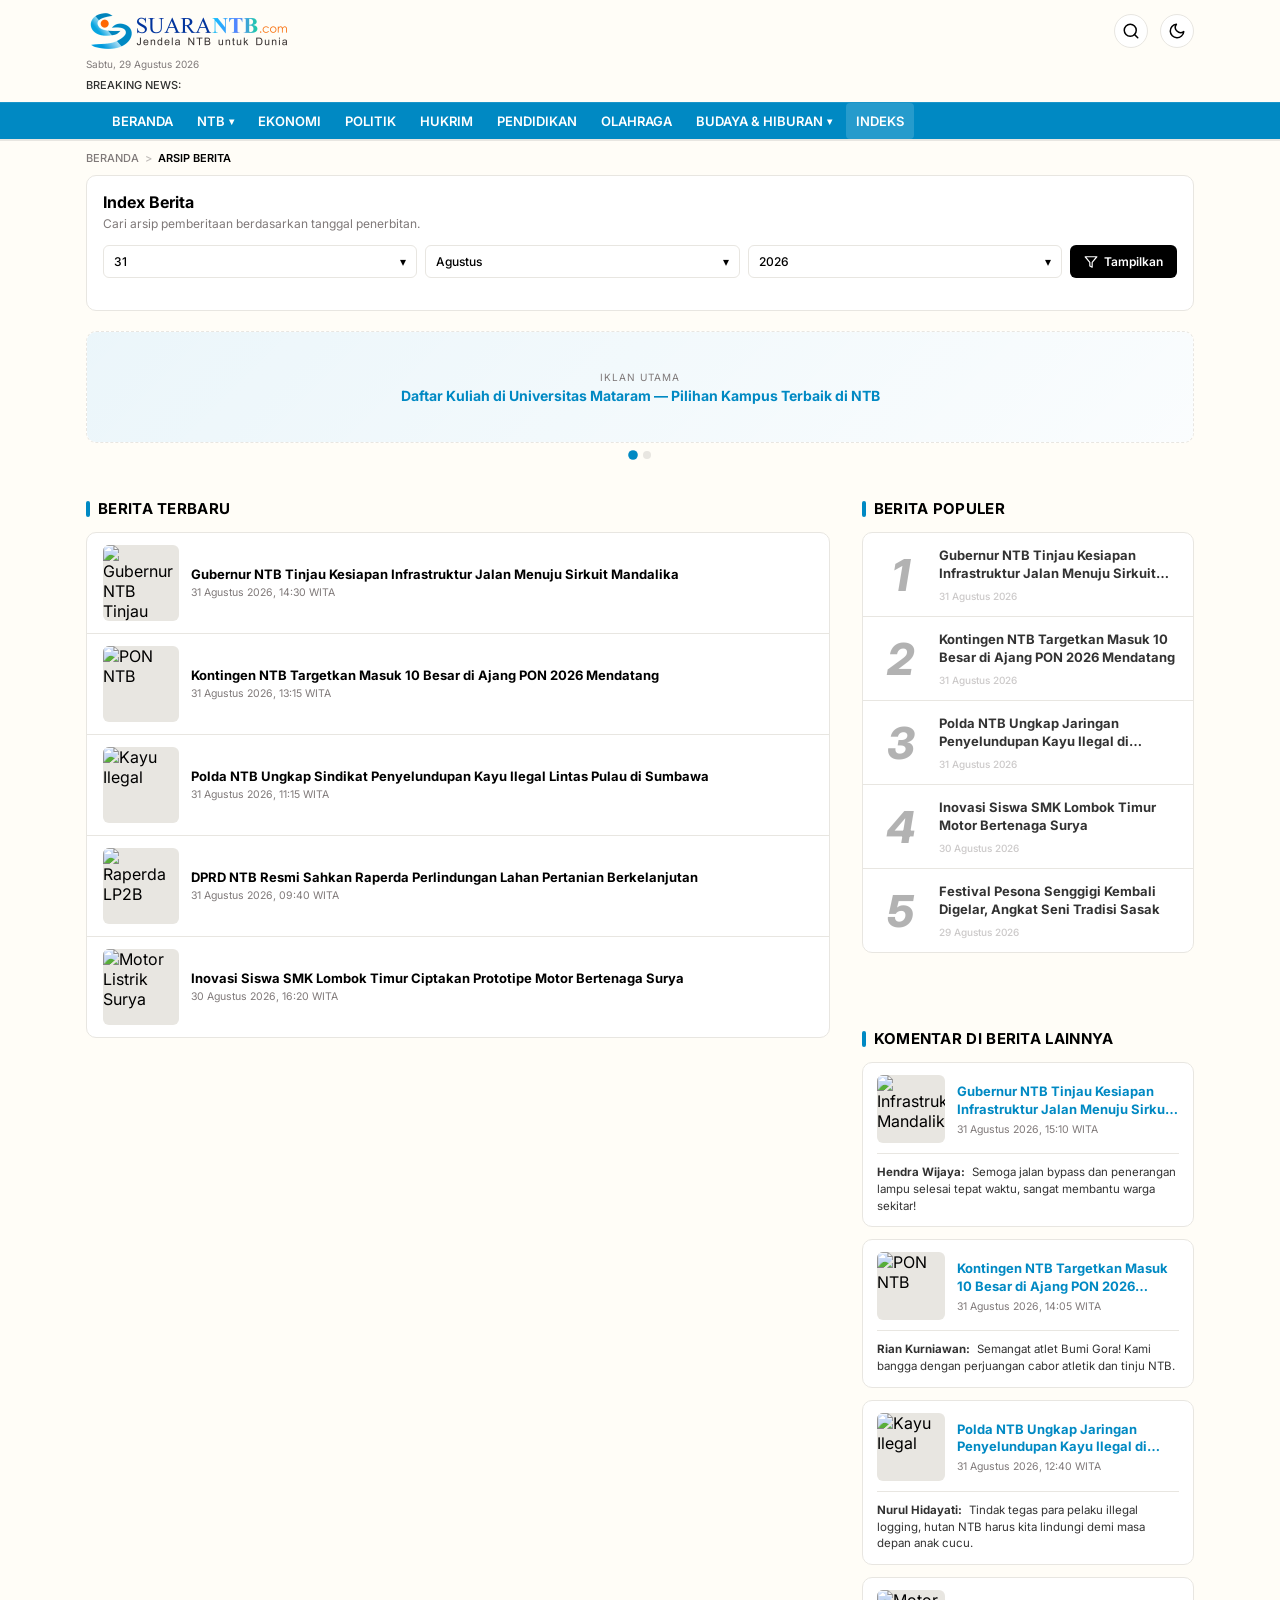
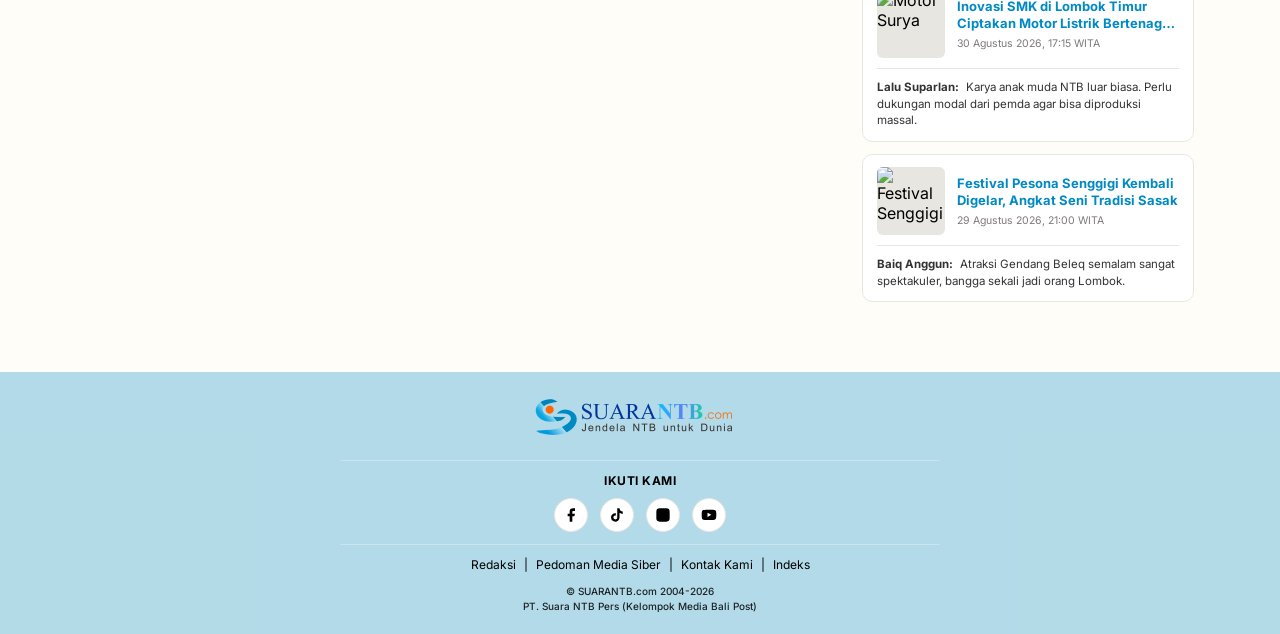
==== index-berita.html @ 82c81da6 "first commit" ====
<!DOCTYPE html>
<html lang="id">
<head>
  <meta charset="UTF-8">
  <meta name="viewport" content="width=device-width, initial-scale=1.0">
  <title>Index Berita — SuaraNTB</title>
  <link rel="stylesheet" href="css/styles.css">
</head>
<body>

  <!-- ==================== HEADER (STICKY) ==================== -->
  <header class="site-header">
    <div class="header-top">
      <div class="container">
        <div class="header-main-row">
          <a href="index.html" class="site-logo" aria-label="SuaraNTB Beranda">
            <img src="images/logo_suarantb.png" alt="SuaraNTB Logo" width="219" height="42">
          </a>
          <div class="header-actions">
            <button class="btn-icon js-open-search" aria-label="Buka Pencarian">
              <svg viewBox="0 0 24 24" fill="none" stroke="currentColor" stroke-width="2" stroke-linecap="round" stroke-linejoin="round">
                <circle cx="11" cy="11" r="8"></circle>
                <line x1="21" y1="21" x2="16.65" y2="16.65"></line>
              </svg>
            </button>
            <button class="btn-icon js-theme-toggle" aria-label="Ganti Tema">
              <svg viewBox="0 0 24 24" fill="none" stroke="currentColor" stroke-width="2" stroke-linecap="round" stroke-linejoin="round">
                <path d="M21 12.79A9 9 0 1 1 11.21 3 7 7 0 0 0 21 12.79z"></path>
              </svg>
            </button>
          </div>
        </div>

        <div class="header-date">Sabtu, 29 Agustus 2026</div>

        <div class="breaking-news-bar">
          <span class="breaking-label">BREAKING NEWS:</span>
          <div class="breaking-ticker-wrap">
            <div class="breaking-ticker-content">
              Gubernur NTB Tinjau Kesiapan Infrastruktur Sirkuit Mandalika • Polda NTB Bongkar Kasus Pembalakan Liar di Sumbawa • Harga Cabai Rawit di Mataram Berangsur Stabil Menjelang Panen Raya
            </div>
          </div>
        </div>
      </div>
    </div>

    <!-- Nav Bar -->
    <nav class="header-nav-bar" aria-label="Navigasi Utama">
      <div class="container">
        <ul class="nav-scroll-list">
          <li class="nav-item">
            <a href="index.html" class="nav-link">BERANDA</a>
          </li>
          <li class="nav-item has-dropdown">
            <a href="#" class="nav-link">
              NTB <span class="nav-caret">▾</span>
            </a>
            <div class="nav-dropdown-menu">
              <a href="kategori.html?region=mataram" class="dropdown-pill">Mataram</a>
              <a href="kategori.html?region=lombok-barat" class="dropdown-pill">Lombok Barat</a>
              <a href="kategori.html?region=lombok-tengah" class="dropdown-pill">Lombok Tengah</a>
              <a href="kategori.html?region=lombok-timur" class="dropdown-pill">Lombok Timur</a>
              <a href="kategori.html?region=lombok-utara" class="dropdown-pill">Lombok Utara</a>
              <a href="kategori.html?region=sumbawa-barat" class="dropdown-pill">Sumbawa Barat</a>
              <a href="kategori.html?region=sumbawa" class="dropdown-pill">Sumbawa</a>
              <a href="kategori.html?region=dompu" class="dropdown-pill">Dompu</a>
              <a href="kategori.html?region=bima" class="dropdown-pill">Bima</a>
            </div>
          </li>
          <li class="nav-item">
            <a href="kategori.html?slug=ekonomi" class="nav-link">EKONOMI</a>
          </li>
          <li class="nav-item">
            <a href="kategori.html?slug=politik" class="nav-link">POLITIK</a>
          </li>
          <li class="nav-item">
            <a href="kategori.html?slug=hukrim" class="nav-link">HUKRIM</a>
          </li>
          <li class="nav-item">
            <a href="kategori.html?slug=pendidikan" class="nav-link">PENDIDIKAN</a>
          </li>
          <li class="nav-item">
            <a href="kategori.html?slug=olahraga" class="nav-link">OLAHRAGA</a>
          </li>
          <li class="nav-item has-dropdown">
            <a href="#" class="nav-link">
              BUDAYA & HIBURAN <span class="nav-caret">▾</span>
            </a>
            <div class="nav-dropdown-menu">
              <a href="kategori.html?slug=film" class="dropdown-pill">Film</a>
              <a href="kategori.html?slug=buku" class="dropdown-pill">Buku</a>
            </div>
          </li>
          <li class="nav-item">
            <a href="index-berita.html" class="nav-link active">INDEKS</a>
          </li>
        </ul>
      </div>
    </nav>
  </header>

  <!-- ==================== MAIN CONTENT ==================== -->
  <main class="main-layout">
    <div class="container">
      
      <!-- Breadcrumb -->
      <nav class="breadcrumb-wrap" aria-label="Breadcrumb">
        <ol class="breadcrumb-list">
          <li><a href="index.html">BERANDA</a></li>
          <li class="breadcrumb-sep">&gt;</li>
          <li class="breadcrumb-current">ARSIP BERITA</li>
        </ol>
      </nav>

      <!-- 4.6 Filter Arsip Component -->
      <section class="archive-filter-section">
        <h1 class="archive-title">Index Berita</h1>
        <p class="archive-desc">Cari arsip pemberitaan berdasarkan tanggal penerbitan.</p>

        <form id="archiveFilterForm" class="filter-form-row">
          <!-- Custom Select: Tanggal -->
          <div class="custom-select-wrapper">
            <input type="hidden" id="filterTanggal" value="31">
            <div class="custom-select-trigger" tabindex="0">
              <span class="select-label">31</span>
              <span>▾</span>
            </div>
            <div class="custom-select-options">
              <div class="custom-select-option is-selected" data-value="31">31</div>
              <div class="custom-select-option" data-value="30">30</div>
              <div class="custom-select-option" data-value="29">29</div>
              <div class="custom-select-option" data-value="28">28</div>
              <div class="custom-select-option" data-value="27">27</div>
              <div class="custom-select-option" data-value="26">26</div>
              <div class="custom-select-option" data-value="25">25</div>
            </div>
          </div>

          <!-- Custom Select: Bulan -->
          <div class="custom-select-wrapper">
            <input type="hidden" id="filterBulan" value="Agustus">
            <div class="custom-select-trigger" tabindex="0">
              <span class="select-label">Agustus</span>
              <span>▾</span>
            </div>
            <div class="custom-select-options">
              <div class="custom-select-option" data-value="Januari">Januari</div>
              <div class="custom-select-option" data-value="Februari">Februari</div>
              <div class="custom-select-option" data-value="Maret">Maret</div>
              <div class="custom-select-option" data-value="April">April</div>
              <div class="custom-select-option" data-value="Mei">Mei</div>
              <div class="custom-select-option" data-value="Juni">Juni</div>
              <div class="custom-select-option" data-value="Juli">Juli</div>
              <div class="custom-select-option is-selected" data-value="Agustus">Agustus</div>
              <div class="custom-select-option" data-value="September">September</div>
              <div class="custom-select-option" data-value="Oktober">Oktober</div>
              <div class="custom-select-option" data-value="November">November</div>
              <div class="custom-select-option" data-value="Desember">Desember</div>
            </div>
          </div>

          <!-- Custom Select: Tahun -->
          <div class="custom-select-wrapper">
            <input type="hidden" id="filterTahun" value="2026">
            <div class="custom-select-trigger" tabindex="0">
              <span class="select-label">2026</span>
              <span>▾</span>
            </div>
            <div class="custom-select-options">
              <div class="custom-select-option is-selected" data-value="2026">2026</div>
              <div class="custom-select-option" data-value="2025">2025</div>
              <div class="custom-select-option" data-value="2024">2024</div>
            </div>
          </div>

          <!-- Filter Submit Button -->
          <button type="submit" class="btn-filter-submit">
            <svg viewBox="0 0 24 24" fill="none" stroke="currentColor" stroke-width="2" stroke-linecap="round" stroke-linejoin="round">
              <polygon points="22 3 2 3 10 12.46 10 19 14 21 14 12.46 22 3"></polygon>
            </svg>
            Tampilkan
          </button>
        </form>

        <!-- Area Hasil Filter (bergeser dinamis) -->
        <div id="archiveResultArea" class="filter-result-area"></div>
      </section>

      <!-- Ad Banner Carousel -->
      <section class="ad-carousel-section js-ad-carousel" aria-label="Iklan Banner">
        <div class="ad-banner-frame">
          <div class="ad-banner-slides">
            <div class="ad-banner-slide">
              <div class="ad-placeholder">
                <span>IKLAN UTAMA</span>
                <strong>Daftar Kuliah di Universitas Mataram — Pilihan Kampus Terbaik di NTB</strong>
              </div>
            </div>
            <div class="ad-banner-slide">
              <div class="ad-placeholder">
                <span>IKLAN UTAMA</span>
                <strong>Paket Wisata Gili Trawangan & Senggigi Bersama Lombok Travel</strong>
              </div>
            </div>
          </div>
        </div>
        <div class="ad-carousel-dots">
          <button class="ad-dot active" aria-label="Slide 1"></button>
          <button class="ad-dot" aria-label="Slide 2"></button>
        </div>
      </section>

      <!-- 2-Column Responsive Layout -->
      <div class="layout-grid">
        
        <!-- Main Column (Left) -->
        <div class="main-column">
          <!-- Seksi Berita Terbaru (5 Berita Headline, Thumbnail Tanpa Featured & Tanpa Label Kategori) -->
          <section class="home-section">
            <div class="section-header">
              <h2 class="section-title">Berita Terbaru</h2>
            </div>
            <div class="section-frame">
              <div class="category-unified-list">
                <!-- 1 -->
                <article class="category-sub-item">
                  <div class="category-sub-thumb">
                    <img src="https://images.unsplash.com/photo-1578874691223-a49262e0c94f?w=400&auto=format&fit=crop&q=80" alt="Gubernur NTB Tinjau Mandalika" loading="lazy">
                  </div>
                  <div class="category-sub-body">
                    <h4 class="category-sub-title"><a href="isi-berita.html?id=101">Gubernur NTB Tinjau Kesiapan Infrastruktur Jalan Menuju Sirkuit Mandalika</a></h4>
                    <div class="category-sub-meta">31 Agustus 2026, 14:30 WITA</div>
                  </div>
                </article>
                <div class="section-item-divider"></div>

                <!-- 2 -->
                <article class="category-sub-item">
                  <div class="category-sub-thumb">
                    <img src="https://images.unsplash.com/photo-1461896836934-ffe607ba8211?w=400&auto=format&fit=crop&q=80" alt="PON NTB" loading="lazy">
                  </div>
                  <div class="category-sub-body">
                    <h4 class="category-sub-title"><a href="isi-berita.html?id=102">Kontingen NTB Targetkan Masuk 10 Besar di Ajang PON 2026 Mendatang</a></h4>
                    <div class="category-sub-meta">31 Agustus 2026, 13:15 WITA</div>
                  </div>
                </article>
                <div class="section-item-divider"></div>

                <!-- 3 -->
                <article class="category-sub-item">
                  <div class="category-sub-thumb">
                    <img src="https://images.unsplash.com/photo-1544620347-c4fd4a3d5957?w=400&auto=format&fit=crop&q=80" alt="Kayu Ilegal" loading="lazy">
                  </div>
                  <div class="category-sub-body">
                    <h4 class="category-sub-title"><a href="isi-berita.html?id=103">Polda NTB Ungkap Sindikat Penyelundupan Kayu Ilegal Lintas Pulau di Sumbawa</a></h4>
                    <div class="category-sub-meta">31 Agustus 2026, 11:15 WITA</div>
                  </div>
                </article>
                <div class="section-item-divider"></div>

                <!-- 4 -->
                <article class="category-sub-item">
                  <div class="category-sub-thumb">
                    <img src="https://images.unsplash.com/photo-1541872703-74c5e44368f9?w=400&auto=format&fit=crop&q=80" alt="Raperda LP2B" loading="lazy">
                  </div>
                  <div class="category-sub-body">
                    <h4 class="category-sub-title"><a href="isi-berita.html?id=104">DPRD NTB Resmi Sahkan Raperda Perlindungan Lahan Pertanian Berkelanjutan</a></h4>
                    <div class="category-sub-meta">31 Agustus 2026, 09:40 WITA</div>
                  </div>
                </article>
                <div class="section-item-divider"></div>

                <!-- 5 -->
                <article class="category-sub-item">
                  <div class="category-sub-thumb">
                    <img src="https://images.unsplash.com/photo-1558981806-ec527fa84c39?w=400&auto=format&fit=crop&q=80" alt="Motor Listrik Surya" loading="lazy">
                  </div>
                  <div class="category-sub-body">
                    <h4 class="category-sub-title"><a href="isi-berita.html?id=105">Inovasi Siswa SMK Lombok Timur Ciptakan Prototipe Motor Bertenaga Surya</a></h4>
                    <div class="category-sub-meta">30 Agustus 2026, 16:20 WITA</div>
                  </div>
                </article>
              </div>
            </div>
          </section>
        </div>

        <!-- Sidebar Column (Right) -->
        <div class="sidebar-column">
          
          <!-- Berita Populer (Sama Persis Seperti di Beranda) -->
          <section class="home-section">
            <div class="section-header">
              <h2 class="section-title">Berita Populer</h2>
            </div>
            <div class="section-frame">
              <div class="popular-list-unified">
                
                <div class="popular-item-unified">
                  <div class="popular-number-large">1</div>
                  <div class="popular-content-unified">
                    <h3 class="popular-title">
                      <a href="isi-berita.html?id=101">Gubernur NTB Tinjau Kesiapan Infrastruktur Jalan Menuju Sirkuit Mandalika</a>
                    </h3>
                    <div class="card-meta"><span>31 Agustus 2026</span></div>
                  </div>
                </div>
                <div class="section-item-divider"></div>

                <div class="popular-item-unified">
                  <div class="popular-number-large">2</div>
                  <div class="popular-content-unified">
                    <h3 class="popular-title">
                      <a href="isi-berita.html?id=102">Kontingen NTB Targetkan Masuk 10 Besar di Ajang PON 2026 Mendatang</a>
                    </h3>
                    <div class="card-meta"><span>31 Agustus 2026</span></div>
                  </div>
                </div>
                <div class="section-item-divider"></div>

                <div class="popular-item-unified">
                  <div class="popular-number-large">3</div>
                  <div class="popular-content-unified">
                    <h3 class="popular-title">
                      <a href="isi-berita.html?id=103">Polda NTB Ungkap Jaringan Penyelundupan Kayu Ilegal di Sumbawa</a>
                    </h3>
                    <div class="card-meta"><span>31 Agustus 2026</span></div>
                  </div>
                </div>
                <div class="section-item-divider"></div>

                <div class="popular-item-unified">
                  <div class="popular-number-large">4</div>
                  <div class="popular-content-unified">
                    <h3 class="popular-title">
                      <a href="isi-berita.html?id=105">Inovasi Siswa SMK Lombok Timur Motor Bertenaga Surya</a>
                    </h3>
                    <div class="card-meta"><span>30 Agustus 2026</span></div>
                  </div>
                </div>
                <div class="section-item-divider"></div>

                <div class="popular-item-unified">
                  <div class="popular-number-large">5</div>
                  <div class="popular-content-unified">
                    <h3 class="popular-title">
                      <a href="isi-berita.html?id=5">Festival Pesona Senggigi Kembali Digelar, Angkat Seni Tradisi Sasak</a>
                    </h3>
                    <div class="card-meta"><span>29 Agustus 2026</span></div>
                  </div>
                </div>

              </div>
            </div>
          </section>

          <!-- Komentar di Berita Lainnya -->
          <section class="home-section">
            <div class="section-header">
              <h2 class="section-title">Komentar di Berita Lainnya</h2>
            </div>
            <div class="comment-thumb-list">
              <article class="comment-thumb-card">
                <div class="comment-thumb-top">
                  <div class="comment-news-thumb">
                    <img src="https://images.unsplash.com/photo-1578874691223-a49262e0c94f?w=300&auto=format&fit=crop&q=80" alt="Infrastruktur Mandalika" loading="lazy">
                  </div>
                  <div class="comment-thumb-header">
                    <a href="isi-berita.html?id=1" class="comment-thumb-title">Gubernur NTB Tinjau Kesiapan Infrastruktur Jalan Menuju Sirkuit Mandalika</a>
                    <div class="comment-thumb-time">31 Agustus 2026, 15:10 WITA</div>
                  </div>
                </div>
                <div class="comment-thumb-divider"></div>
                <div class="comment-thumb-bottom">
                  <span class="comment-thumb-author">Hendra Wijaya:</span> Semoga jalan bypass dan penerangan lampu selesai tepat waktu, sangat membantu warga sekitar!
                </div>
              </article>

              <article class="comment-thumb-card">
                <div class="comment-thumb-top">
                  <div class="comment-news-thumb">
                    <img src="https://images.unsplash.com/photo-1461896836934-ffe607ba8211?w=300&auto=format&fit=crop&q=80" alt="PON NTB" loading="lazy">
                  </div>
                  <div class="comment-thumb-header">
                    <a href="isi-berita.html?id=102" class="comment-thumb-title">Kontingen NTB Targetkan Masuk 10 Besar di Ajang PON 2026 Mendatang</a>
                    <div class="comment-thumb-time">31 Agustus 2026, 14:05 WITA</div>
                  </div>
                </div>
                <div class="comment-thumb-divider"></div>
                <div class="comment-thumb-bottom">
                  <span class="comment-thumb-author">Rian Kurniawan:</span> Semangat atlet Bumi Gora! Kami bangga dengan perjuangan cabor atletik dan tinju NTB.
                </div>
              </article>

              <article class="comment-thumb-card">
                <div class="comment-thumb-top">
                  <div class="comment-news-thumb">
                    <img src="https://images.unsplash.com/photo-1544620347-c4fd4a3d5957?w=300&auto=format&fit=crop&q=80" alt="Kayu Ilegal" loading="lazy">
                  </div>
                  <div class="comment-thumb-header">
                    <a href="isi-berita.html?id=2" class="comment-thumb-title">Polda NTB Ungkap Jaringan Penyelundupan Kayu Ilegal di Sumbawa</a>
                    <div class="comment-thumb-time">31 Agustus 2026, 12:40 WITA</div>
                  </div>
                </div>
                <div class="comment-thumb-divider"></div>
                <div class="comment-thumb-bottom">
                  <span class="comment-thumb-author">Nurul Hidayati:</span> Tindak tegas para pelaku illegal logging, hutan NTB harus kita lindungi demi masa depan anak cucu.
                </div>
              </article>

              <article class="comment-thumb-card">
                <div class="comment-thumb-top">
                  <div class="comment-news-thumb">
                    <img src="https://images.unsplash.com/photo-1558981806-ec527fa84c39?w=300&auto=format&fit=crop&q=80" alt="Motor Surya" loading="lazy">
                  </div>
                  <div class="comment-thumb-header">
                    <a href="isi-berita.html?id=4" class="comment-thumb-title">Inovasi SMK di Lombok Timur Ciptakan Motor Listrik Bertenaga Surya</a>
                    <div class="comment-thumb-time">30 Agustus 2026, 17:15 WITA</div>
                  </div>
                </div>
                <div class="comment-thumb-divider"></div>
                <div class="comment-thumb-bottom">
                  <span class="comment-thumb-author">Lalu Suparlan:</span> Karya anak muda NTB luar biasa. Perlu dukungan modal dari pemda agar bisa diproduksi massal.
                </div>
              </article>

              <article class="comment-thumb-card">
                <div class="comment-thumb-top">
                  <div class="comment-news-thumb">
                    <img src="https://images.unsplash.com/photo-1533105079780-92b9be482077?w=300&auto=format&fit=crop&q=80" alt="Festival Senggigi" loading="lazy">
                  </div>
                  <div class="comment-thumb-header">
                    <a href="isi-berita.html?id=5" class="comment-thumb-title">Festival Pesona Senggigi Kembali Digelar, Angkat Seni Tradisi Sasak</a>
                    <div class="comment-thumb-time">29 Agustus 2026, 21:00 WITA</div>
                  </div>
                </div>
                <div class="comment-thumb-divider"></div>
                <div class="comment-thumb-bottom">
                  <span class="comment-thumb-author">Baiq Anggun:</span> Atraksi Gendang Beleq semalam sangat spektakuler, bangga sekali jadi orang Lombok.
                </div>
              </article>
            </div>
          </section>

        </div>

      </div>
    </div>
  </main>

  <!-- ==================== SEARCH OVERLAY ==================== -->
  <div id="searchOverlay" class="search-overlay" role="dialog" aria-modal="true" aria-label="Pop-up Pencarian">
    <div class="search-modal-card">
      <div class="search-overlay-header">
        <div class="search-input-box">
          <svg class="search-icon" viewBox="0 0 24 24" fill="none" stroke-width="2" stroke-linecap="round" stroke-linejoin="round">
            <circle cx="11" cy="11" r="8"></circle>
            <line x1="21" y1="21" x2="16.65" y2="16.65"></line>
          </svg>
          <input type="text" id="searchInput" class="search-input-field" placeholder="Cari postingan, tag" autocomplete="off">
          <button type="button" id="btnSearchClear" class="btn-search-clear" aria-label="Hapus teks">✕</button>
        </div>
        <button type="button" id="btnSearchCancel" class="btn-search-cancel">Batalkan</button>
      </div>

      <div class="search-overlay-body">
        <div id="searchPreview" style="display: none;">
          <div class="search-preview-section">
            <div class="search-preview-label">TAG</div>
            <div id="searchTagsContainer" class="search-tags-list"></div>
          </div>
          <div class="search-preview-section">
            <div class="search-preview-label">POSTINGAN</div>
            <div id="searchPostsContainer" class="search-post-results"></div>
          </div>
          <button type="button" id="btnMoreResults" class="btn-load-more">
            Tampilkan lebih banyak hasil
            <svg viewBox="0 0 24 24" fill="none" stroke="currentColor" stroke-width="2">
              <polyline points="6 9 12 15 18 9"></polyline>
            </svg>
          </button>
        </div>
      </div>
    </div>
  </div>

  <!-- ==================== FOOTER ==================== -->
  <footer class="site-footer">
    <div class="container">
      <a href="index.html" class="footer-logo">
        <img src="images/logo_suarantb.png" alt="SuaraNTB Logo" width="219" height="42">
      </a>
      <div class="footer-divider"></div>
      <div class="footer-follow-title">IKUTI KAMI</div>
      <div class="footer-socials">
        <a href="https://facebook.com" target="_blank" rel="noopener" class="social-circle" aria-label="Facebook">
          <svg viewBox="0 0 24 24"><path d="M18 2h-3a5 5 0 0 0-5 5v3H7v4h3v8h4v-8h3l1-4h-4V7a1 1 0 0 1 1-1h3z"/></svg>
        </a>
        <a href="https://tiktok.com" target="_blank" rel="noopener" class="social-circle" aria-label="TikTok">
          <svg viewBox="0 0 24 24"><path d="M19.59 6.69a4.83 4.83 0 0 1-3.77-4.25V2h-3.45v13.67a2.89 2.89 0 0 1-5.2 1.74 2.89 2.89 0 0 1 2.31-4.64c.29 0 .58.04.85.12V9.4a6.33 6.33 0 0 0-1-.08A6.34 6.34 0 0 0 3 15.66a6.34 6.34 0 0 0 10.82 4.49 6.3 6.3 0 0 0 1.94-4.48V8.78a8.16 8.16 0 0 0 4.83 1.57V6.9a4.85 4.85 0 0 1-1-.21z"/></svg>
        </a>
        <a href="https://instagram.com" target="_blank" rel="noopener" class="social-circle" aria-label="Instagram">
          <svg viewBox="0 0 24 24"><rect x="2" y="2" width="20" height="20" rx="5" ry="5"/><path d="M16 11.37A4 4 0 1 1 12.63 8 4 4 0 0 1 16 11.37z" fill="none" stroke="currentColor" stroke-width="2"/><line x1="17.5" y1="6.5" x2="17.51" y2="6.5" stroke="currentColor" stroke-width="2"/></svg>
        </a>
        <a href="https://youtube.com" target="_blank" rel="noopener" class="social-circle" aria-label="YouTube">
          <svg viewBox="0 0 24 24"><path d="M22.54 6.42a2.78 2.78 0 0 0-1.94-2C18.88 4 12 4 12 4s-6.88 0-8.6.46a2.78 2.78 0 0 0-1.94 2A29 29 0 0 0 1 11.75a29 29 0 0 0 .46 5.33A2.78 2.78 0 0 0 3.4 19c1.72.46 8.6.46 8.6.46s6.88 0 8.6-.46a2.78 2.78 0 0 0 1.94-2 29 29 0 0 0 .46-5.25 29 29 0 0 0-.46-5.33z"/><polygon points="9.75 15.02 15.5 11.75 9.75 8.48 9.75 15.02" fill="var(--color-surface)"/></svg>
        </a>
      </div>
      <div class="footer-divider"></div>
      <div class="footer-nav-links">
        <a href="#">Redaksi</a>
        <span>|</span>
        <a href="#">Pedoman Media Siber</a>
        <span>|</span>
        <a href="#">Kontak Kami</a>
        <span>|</span>
        <a href="index-berita.html">Indeks</a>
      </div>
      <div class="footer-copyright">
        © SUARANTB.com 2004-2026<br>
        PT. Suara NTB Pers (Kelompok Media Bali Post)
      </div>
    </div>
  </footer>

  <!-- Scripts -->
  <script src="js/data.js"></script>
  <script src="js/main.js"></script>
</body>
</html>
---- css/styles.css ----
/* Google Fonts - Inter */
@import url('https://fonts.googleapis.com/css2?family=Inter:wght@400;500;600;700;800&display=swap');

/* ==========================================================================
   2. Design Tokens
   ========================================================================== */
:root {
  /* Colors - Light Mode (Default) */
  --color-primary: #0089C3;
  --color-bg: #FFFDF7;
  --color-surface: #FFFFFF;
  --color-border: #E8E6E1;
  --color-text: #000000;
  --color-text-opacity-strong: 0.8;
  --color-text-opacity-medium: 0.7;
  --color-text-opacity-soft: 0.4;

  --color-header-meta: #7F7979;
  --color-header-label: #303030;
  --color-nav-text: #FFFFFF;

  --color-footer-bg: rgba(0, 137, 195, 0.3);
  --color-footer-divider: rgba(255, 255, 255, 0.3);
  --color-footer-text: #000000;

  --nav-bg: var(--color-primary);

  /* Spacing & Sizes */
  --space-page-x: 16px;
  --space-card-gap: 16px;
  --space-card-padding: 12px;
  --radius-card: 10px;
  --radius-badge: 4px;
  --radius-button: 6px;

  --thumb-size-list: 96px;
  --thumb-ratio-featured: 16 / 9;

  /* Badge Colors */
  --badge-ekonomi: #C97A3D;
  --badge-hukrim: #C0392B;
  --badge-politik: #8E44AD;
  --badge-pendidikan: #2E86AB;
  --badge-olahraga: #E67E22;
  --badge-umum: #5C6670;
}

/* Colors - Dark Mode */
[data-theme="dark"] {
  --color-primary: #29A9E0;
  --color-bg: #232429;
  --color-surface: #2C2E34;
  --color-border: #3A3C42;
  --color-text: #F2F1ED;
  --color-text-opacity-strong: 0.85;
  --color-text-opacity-medium: 0.7;
  --color-text-opacity-soft: 0.45;

  --color-header-meta: #A0A0A0;
  --color-header-label: #E8E6E1;
  --color-nav-text: #F2F1ED;

  --color-footer-bg: rgba(41, 169, 224, 0.15);
  --color-footer-divider: rgba(255, 255, 255, 0.15);
  --color-footer-text: #F2F1ED;

  --nav-bg: #232429;
}

/* ==========================================================================
   Base & Reset
   ========================================================================== */
*, *::before, *::after {
  box-sizing: border-box;
  margin: 0;
  padding: 0;
}

html {
  font-family: 'Inter', sans-serif;
  background-color: var(--color-bg);
  color: var(--color-text);
  scroll-behavior: smooth;
  -webkit-font-smoothing: antialiased;
}

body {
  min-height: 100vh;
  display: flex;
  flex-direction: column;
  background-color: var(--color-bg);
  color: var(--color-text);
  overflow-x: hidden;
}

a {
  color: inherit;
  text-decoration: none;
}

img {
  max-width: 100%;
  height: auto;
  display: block;
}

button, input, select, textarea {
  font-family: inherit;
}

button {
  cursor: pointer;
  border: none;
  background: none;
}

/* Text Opacity Utilities */
.text-strong {
  opacity: var(--color-text-opacity-strong);
}
.text-medium {
  opacity: var(--color-text-opacity-medium);
}
.text-soft {
  opacity: var(--color-text-opacity-soft);
}

/* Container */
.container {
  width: 100%;
  padding-left: var(--space-page-x);
  padding-right: var(--space-page-x);
  margin-left: auto;
  margin-right: auto;
}

/* ==========================================================================
   4.1 Header (Sticky)
   ========================================================================== */
.site-header {
  position: sticky;
  top: 0;
  z-index: 100;
  background-color: var(--color-bg);
  border-bottom: 1px solid var(--color-border);
}

/* Header Row 1 */
.header-top {
  padding: 10px var(--space-page-x) 6px;
  background-color: var(--color-bg);
}

.header-main-row {
  display: flex;
  justify-content: space-between;
  align-items: center;
  margin-bottom: 6px;
}

.site-logo {
  display: block;
  max-width: 219px;
  height: 42px;
  flex-shrink: 0;
}

.site-logo svg, .site-logo img {
  height: 42px;
  width: auto;
  max-width: 100%;
  object-fit: contain;
}

.header-actions {
  display: flex;
  align-items: center;
  gap: 12px;
}

.btn-icon {
  display: inline-flex;
  align-items: center;
  justify-content: center;
  width: 34px;
  height: 34px;
  border-radius: 50%;
  color: var(--color-text);
  background-color: var(--color-surface);
  border: 1px solid var(--color-border);
  transition: transform 0.15s ease, background-color 0.2s;
}

.btn-icon:hover {
  transform: scale(1.05);
}

.btn-icon svg {
  width: 18px;
  height: 18px;
  stroke: currentColor;
}

/* Date bar */
.header-date {
  font-size: 10px;
  font-weight: 400;
  color: var(--color-header-meta);
  margin-bottom: 4px;
}

/* Breaking News Ticker */
.breaking-news-bar {
  display: flex;
  align-items: center;
  gap: 6px;
  padding: 4px 0;
  overflow: hidden;
  font-size: 10px;
}

.breaking-label {
  font-weight: 500;
  font-size: 11px;
  color: var(--color-header-label);
  white-space: nowrap;
  flex-shrink: 0;
}

.breaking-ticker-wrap {
  overflow: hidden;
  white-space: nowrap;
  flex: 1;
}

.breaking-ticker-content {
  display: inline-block;
  white-space: nowrap;
  color: var(--color-header-meta);
  font-weight: 400;
  font-size: 10px;
  animation: tickerScroll 25s linear infinite;
  padding-left: 100%;
}

.breaking-ticker-content:hover {
  animation-play-state: paused;
}

@keyframes tickerScroll {
  0% {
    transform: translate3d(0, 0, 0);
  }
  100% {
    transform: translate3d(-100%, 0, 0);
  }
}

/* Header Row 2 - Nav Bar */
.header-nav-bar {
  background-color: var(--nav-bg);
  border-top: 1px solid rgba(255, 255, 255, 0.1);
  border-bottom: 1px solid var(--color-border);
  position: relative;
}

[data-theme="dark"] .header-nav-bar {
  border-bottom: 2px solid var(--color-primary);
}

.nav-scroll-list {
  display: flex;
  align-items: center;
  list-style: none;
  overflow-x: auto;
  scrollbar-width: none; /* Firefox */
  -ms-overflow-style: none; /* IE */
  padding: 0 var(--space-page-x);
  gap: 4px;
}

.nav-scroll-list::-webkit-scrollbar {
  display: none;
}

.nav-item {
  position: relative;
  flex-shrink: 0;
}

.nav-link {
  display: inline-flex;
  align-items: center;
  gap: 4px;
  color: var(--color-nav-text);
  font-size: 13px;
  font-weight: 600;
  white-space: nowrap;
  padding: 10px 10px;
  transition: opacity 0.2s, background-color 0.2s;
  border-radius: 4px;
}

.nav-link:hover, .nav-link.active {
  background-color: rgba(255, 255, 255, 0.15);
}

[data-theme="dark"] .nav-link:hover,
[data-theme="dark"] .nav-link.active {
  color: var(--color-primary);
  background-color: rgba(41, 169, 224, 0.15);
}

.nav-caret {
  font-size: 10px;
  transition: transform 0.2s ease;
}

.nav-item.dropdown-open .nav-caret {
  transform: rotate(180deg);
}

/* ==========================================================================
   4.5 Dropdown Menu Navigasi
   ========================================================================== */
.nav-dropdown-menu {
  display: none;
  position: absolute;
  top: 100%;
  left: 0;
  min-width: 175px;
  background-color: var(--color-surface);
  border: 1px solid var(--color-border);
  box-shadow: 0 10px 30px rgba(0, 0, 0, 0.2);
  border-radius: var(--radius-card);
  padding: 8px;
  z-index: 999;
  flex-direction: column;
  gap: 6px;
  animation: dropdownFade 0.15s ease;
}

@keyframes dropdownFade {
  from { opacity: 0; transform: translateY(-4px); }
  to { opacity: 1; transform: translateY(0); }
}

.nav-item.dropdown-open .nav-dropdown-menu {
  display: flex;
}

.dropdown-pill {
  display: block;
  background-color: var(--color-primary);
  color: #FFFFFF !important;
  font-size: 12px;
  font-weight: 600;
  padding: 8px 12px;
  border-radius: var(--radius-button);
  text-align: left;
  transition: opacity 0.15s, transform 0.1s;
}

.dropdown-pill:hover {
  opacity: 0.9;
  transform: translateX(2px);
}

/* ==========================================================================
   Breadcrumb
   ========================================================================== */
.breadcrumb-wrap {
  padding: 10px 0;
  font-size: 11px;
  font-weight: 500;
  color: var(--color-header-meta);
}

.breadcrumb-list {
  display: flex;
  align-items: center;
  gap: 6px;
  flex-wrap: wrap;
  list-style: none;
}

.breadcrumb-list a:hover {
  color: var(--color-primary);
  text-decoration: underline;
}

.breadcrumb-sep {
  opacity: 0.5;
}

.breadcrumb-current {
  color: var(--color-text);
  font-weight: 600;
}

/* ==========================================================================
   Badges
   ========================================================================== */
.badge {
  display: inline-block;
  font-size: 10px;
  font-weight: 700;
  text-transform: uppercase;
  color: #FFFFFF;
  padding: 3px 8px;
  border-radius: var(--radius-badge);
  letter-spacing: 0.5px;
  width: fit-content;
}

.badge-ekonomi { background-color: var(--badge-ekonomi); }
.badge-hukrim { background-color: var(--badge-hukrim); }
.badge-politik { background-color: var(--badge-politik); }
.badge-pendidikan { background-color: var(--badge-pendidikan); }
.badge-olahraga { background-color: var(--badge-olahraga); }
.badge-umum { background-color: var(--badge-umum); }

/* ==========================================================================
   4.9 Bar Judul Seksi
   ========================================================================== */
.section-header {
  display: flex;
  align-items: center;
  justify-content: space-between;
  margin-top: 24px;
  margin-bottom: 14px;
  position: relative;
}

.section-title {
  display: inline-flex;
  align-items: center;
  gap: 8px;
  font-size: 15px;
  font-weight: 700;
  text-transform: uppercase;
  color: var(--color-text);
  letter-spacing: 0.3px;
}

.section-title::before {
  content: '';
  display: inline-block;
  width: 4px;
  height: 16px;
  background-color: var(--color-primary);
  border-radius: 2px;
}

/* ==========================================================================
   4.3 Kartu Artikel (List & Featured)
   ========================================================================== */
.card-list-group {
  display: flex;
  flex-direction: column;
  gap: var(--space-card-gap);
}

.article-card {
  display: flex;
  gap: 12px;
  background-color: var(--color-surface);
  border: 1px solid var(--color-border);
  border-radius: var(--radius-card);
  padding: var(--space-card-padding);
  transition: transform 0.15s ease, box-shadow 0.15s ease;
}

.article-card:hover {
  transform: translateY(-2px);
  box-shadow: 0 4px 14px rgba(0, 0, 0, 0.05);
}

.card-thumb {
  width: var(--thumb-size-list);
  height: var(--thumb-size-list);
  flex-shrink: 0;
  border-radius: 6px;
  overflow: hidden;
  background-color: var(--color-border);
}

.card-thumb img {
  width: 100%;
  height: 100%;
  object-fit: cover;
  transition: transform 0.3s ease;
}

.article-card:hover .card-thumb img {
  transform: scale(1.05);
}

.card-body {
  display: flex;
  flex-direction: column;
  justify-content: space-between;
  flex: 1;
  min-width: 0;
}

.card-title {
  font-size: 14px;
  font-weight: 700;
  line-height: 1.35;
  color: var(--color-text);
  opacity: var(--color-text-opacity-strong);
  margin-top: 4px;
  margin-bottom: 6px;
  display: -webkit-box;
  -webkit-line-clamp: 2;
  -webkit-box-orient: vertical;
  overflow: hidden;
}

.card-meta {
  display: flex;
  align-items: center;
  gap: 4px;
  font-size: 10px;
  font-weight: 500;
  color: var(--color-header-meta);
  opacity: var(--color-text-opacity-soft);
}

.card-meta svg {
  width: 11px;
  height: 11px;
  stroke: currentColor;
}

/* Featured Card (Kategori) */
.featured-card {
  display: flex;
  flex-direction: column;
  background-color: var(--color-surface);
  border: 1px solid var(--color-border);
  border-radius: var(--radius-card);
  overflow: hidden;
  margin-bottom: var(--space-card-gap);
}

.featured-thumb {
  width: 100%;
  aspect-ratio: var(--thumb-ratio-featured);
  overflow: hidden;
  background-color: var(--color-border);
}

.featured-thumb img {
  width: 100%;
  height: 100%;
  object-fit: cover;
}

.featured-body {
  padding: 14px;
  display: flex;
  flex-direction: column;
  gap: 8px;
}

.featured-title {
  font-size: 16px;
  font-weight: 700;
  line-height: 1.35;
  color: var(--color-text);
}

.featured-excerpt {
  font-size: 12px;
  line-height: 1.5;
  color: var(--color-text);
  opacity: var(--color-text-opacity-medium);
}

.featured-link {
  display: inline-flex;
  align-items: center;
  gap: 4px;
  font-size: 12px;
  font-weight: 600;
  color: var(--color-primary);
  margin-top: 4px;
}

/* ==========================================================================
   Headline Slider (Beranda Kotak Utama Swipe Kiri-Kanan)
   ========================================================================== */
.headline-slider-container {
  position: relative;
  width: 100%;
  border-radius: var(--radius-card);
  overflow: hidden;
  background-color: var(--color-surface);
  border: 1px solid var(--color-border);
  margin-bottom: 16px;
}

.headline-track {
  display: flex;
  transition: transform 0.4s cubic-bezier(0.25, 1, 0.5, 1);
  user-select: none;
}

.headline-slide {
  min-width: 100%;
  box-sizing: border-box;
}

.headline-slide-inner {
  display: flex;
  flex-direction: column;
}

.headline-img-wrap {
  width: 100%;
  aspect-ratio: 16 / 9;
  position: relative;
  overflow: hidden;
  background-color: var(--color-border);
}

.headline-img-wrap img {
  width: 100%;
  height: 100%;
  object-fit: cover;
}

.headline-overlay-info {
  padding: 14px 16px;
  background-color: var(--color-surface);
  display: flex;
  flex-direction: column;
  gap: 6px;
}

.headline-slider-btn {
  position: absolute;
  top: 40%;
  transform: translateY(-50%);
  width: 38px;
  height: 38px;
  background-color: rgba(0, 0, 0, 0.65);
  color: #FFFFFF;
  border-radius: 50%;
  display: flex;
  align-items: center;
  justify-content: center;
  z-index: 20;
  transition: background-color 0.2s, transform 0.15s;
}

.headline-slider-btn:hover {
  background-color: var(--color-primary);
  transform: translateY(-50%) scale(1.08);
}

.headline-slider-btn.prev {
  left: 12px;
}

.headline-slider-btn.next {
  right: 12px;
}

.headline-slider-btn svg {
  width: 20px;
  height: 20px;
  stroke: currentColor;
}

/* 4 Grid Berita Headline di bawah Slider Utama (2 baris x 2 kolom) */
.headline-sub-grid {
  display: grid;
  grid-template-columns: repeat(2, 1fr);
  gap: 12px;
  margin-bottom: 24px;
}

.headline-sub-card {
  display: flex;
  flex-direction: column;
  background-color: var(--color-surface);
  border: 1px solid var(--color-border);
  border-radius: var(--radius-card);
  overflow: hidden;
  transition: transform 0.15s ease, box-shadow 0.15s ease;
}

.headline-sub-card:hover {
  transform: translateY(-2px);
  box-shadow: 0 4px 12px rgba(0, 0, 0, 0.06);
}

.headline-sub-thumb {
  width: 100%;
  aspect-ratio: 16 / 10;
  overflow: hidden;
  background-color: var(--color-border);
}

.headline-sub-thumb img {
  width: 100%;
  height: 100%;
  object-fit: cover;
}

.headline-sub-body {
  padding: 10px 12px;
  display: flex;
  flex-direction: column;
  justify-content: space-between;
  flex: 1;
}

.headline-sub-title {
  font-size: 12px;
  font-weight: 700;
  line-height: 1.35;
  color: var(--color-text);
  margin-top: 4px;
  margin-bottom: 6px;
  display: -webkit-box;
  -webkit-line-clamp: 2;
  -webkit-box-orient: vertical;
  overflow: hidden;
}

/* ==========================================================================
   Section Frame Bersatu (Background & Frame Putih Menyatu dengan Divider Tipis)
   ========================================================================== */
.section-frame {
  background-color: var(--color-surface);
  border: 1px solid var(--color-border);
  border-radius: var(--radius-card);
  overflow: hidden;
  margin-bottom: 28px;
}

.section-item-divider {
  height: 1px;
  background-color: var(--color-border);
  margin: 0;
  width: 100%;
}

/* Berita Populer Unified (Nomor besar, tengah kiri, hitam 30% transparan, italic) */
.popular-list-unified {
  display: flex;
  flex-direction: column;
}

.popular-item-unified {
  display: flex;
  gap: 16px;
  align-items: center;
  padding: 14px 16px;
  transition: background-color 0.15s;
}

.popular-item-unified:hover {
  background-color: rgba(0, 0, 0, 0.02);
}

[data-theme="dark"] .popular-item-unified:hover {
  background-color: rgba(255, 255, 255, 0.03);
}

.popular-number-large {
  font-size: 44px;
  font-weight: 800;
  font-style: italic;
  line-height: 1;
  color: rgba(0, 0, 0, 0.3);
  width: 44px;
  flex-shrink: 0;
  text-align: center;
  align-self: center; /* Ditengahkan secara vertikal */
}

[data-theme="dark"] .popular-number-large {
  color: rgba(242, 241, 237, 0.3);
}

.popular-content-unified {
  flex: 1;
  min-width: 0;
  display: flex;
  flex-direction: column;
  justify-content: center;
  gap: 4px;
}

/* Featured item di dalam section-frame (tanpa border luar mandiri) */
.category-featured-top {
  display: flex;
  flex-direction: column;
}

.category-featured-thumb {
  width: 100%;
  aspect-ratio: var(--thumb-ratio-featured);
  overflow: hidden;
  background-color: var(--color-border);
}

.category-featured-thumb img {
  width: 100%;
  height: 100%;
  object-fit: cover;
}

.category-featured-body {
  padding: 14px 16px;
  display: flex;
  flex-direction: column;
  gap: 8px;
}

/* 4 Thumbnail Berita Sisa di Tiap Kategori (Unified List di dalam Frame) */
.category-unified-list {
  display: flex;
  flex-direction: column;
}

.category-sub-item {
  display: flex;
  gap: 12px;
  padding: 12px 16px;
  align-items: center;
  transition: background-color 0.15s;
}

.category-sub-item:hover {
  background-color: rgba(0, 0, 0, 0.02);
}

[data-theme="dark"] .category-sub-item:hover {
  background-color: rgba(255, 255, 255, 0.03);
}

.category-sub-thumb {
  width: 76px;
  height: 76px;
  border-radius: 6px;
  overflow: hidden;
  flex-shrink: 0;
  background-color: var(--color-border);
}

.category-sub-thumb img {
  width: 100%;
  height: 100%;
  object-fit: cover;
}

.category-sub-body {
  flex: 1;
  min-width: 0;
  display: flex;
  flex-direction: column;
  justify-content: center;
  gap: 3px; /* Jarak judul dan waktu rapat, tidak berjeda */
}

.category-sub-title {
  font-size: 13px;
  font-weight: 700;
  line-height: 1.35;
  color: var(--color-text);
  margin: 0;
  display: -webkit-box;
  -webkit-line-clamp: 2;
  -webkit-box-orient: vertical;
  overflow: hidden;
}

.category-sub-meta {
  font-size: 10.5px;
  color: var(--color-header-meta);
  margin: 0;
  line-height: 1.2;
}

.category-sub-region {
  font-size: 10px;
  font-weight: 700;
  text-transform: uppercase;
  color: var(--color-primary);
  letter-spacing: 0.5px;
  line-height: 1.2;
}

.category-action-row {
  display: flex;
  justify-content: flex-end;
  margin-top: 8px;
  margin-bottom: 24px;
}

.category-action-row.inside-frame {
  padding: 12px 16px;
  margin: 0;
  border-top: 1px solid var(--color-border);
  background-color: var(--color-surface);
}

.btn-category-more {
  display: inline-flex;
  align-items: center;
  gap: 6px;
  background-color: #000000;
  color: #FFFFFF;
  font-size: 11.5px;
  font-weight: 700;
  padding: 8px 14px;
  border-radius: var(--radius-button);
  transition: background-color 0.15s, transform 0.1s;
}

[data-theme="dark"] .btn-category-more {
  background-color: var(--color-primary);
  color: #FFFFFF;
}

.btn-category-more:hover {
  opacity: 0.9;
  transform: translateX(2px);
}

.btn-category-more svg {
  width: 13px;
  height: 13px;
  stroke: currentColor;
}

/* ==========================================================================
   4.4 Kartu Artikel Terkait ("Baca Juga" / Berita Terkait / Text Only)
   ========================================================================== */
.related-list {
  background-color: var(--color-surface);
  border: 1px solid var(--color-border);
  border-radius: var(--radius-card);
  overflow: hidden;
}

.related-item {
  padding: 12px 14px;
  border-bottom: 1px solid var(--color-border);
}

.related-item:last-child {
  border-bottom: none;
}

.related-link {
  font-size: 13px;
  font-weight: 600;
  line-height: 1.4;
  color: var(--color-text);
  opacity: var(--color-text-opacity-strong);
  transition: color 0.15s;
  display: block;
}

.related-link:hover {
  color: var(--color-primary);
}

.related-meta {
  margin-top: 4px;
  font-size: 10px;
  color: var(--color-header-meta);
}

/* Inline Baca Juga in Detail Article */
.baca-juga-box {
  margin: 20px 0;
  border-left: 4px solid var(--color-primary);
  background-color: var(--color-surface);
  border-top: 1px solid var(--color-border);
  border-right: 1px solid var(--color-border);
  border-bottom: 1px solid var(--color-border);
  border-radius: 0 var(--radius-card) var(--radius-card) 0;
  padding: 12px 14px;
}

.baca-juga-title {
  font-size: 11px;
  font-weight: 700;
  text-transform: uppercase;
  color: var(--color-primary);
  margin-bottom: 8px;
}

/* ==========================================================================
   Berita Populer (Numbered List 1-5)
   ========================================================================== */
.popular-list {
  display: flex;
  flex-direction: column;
  gap: 10px;
}

.popular-item {
  display: flex;
  gap: 12px;
  align-items: flex-start;
  background-color: var(--color-surface);
  border: 1px solid var(--color-border);
  border-radius: var(--radius-card);
  padding: 12px;
}

.popular-number {
  font-size: 24px;
  font-weight: 800;
  line-height: 1;
  color: var(--color-primary);
  opacity: 0.8;
  width: 26px;
  flex-shrink: 0;
  text-align: center;
}

.popular-content {
  flex: 1;
  min-width: 0;
}

.popular-title {
  font-size: 13px;
  font-weight: 700;
  line-height: 1.35;
  color: var(--color-text);
  opacity: var(--color-text-opacity-strong);
  margin-bottom: 4px;
  display: -webkit-box;
  -webkit-line-clamp: 2;
  -webkit-box-orient: vertical;
  overflow: hidden;
}

/* ==========================================================================
   4.8 Kartu Komentar
   ========================================================================== */
.comment-card-list {
  display: flex;
  flex-direction: column;
  gap: 12px;
}

.comment-card {
  display: flex;
  gap: 12px;
  background-color: var(--color-surface);
  border: 1px solid var(--color-border);
  border-radius: var(--radius-card);
  padding: 12px;
}

.comment-avatar {
  width: 36px;
  height: 36px;
  border-radius: 50%;
  background-color: var(--color-primary);
  color: #FFFFFF;
  display: flex;
  align-items: center;
  justify-content: center;
  font-size: 13px;
  font-weight: 700;
  flex-shrink: 0;
}

.comment-body {
  flex: 1;
  min-width: 0;
}

.comment-author {
  font-size: 12px;
  font-weight: 700;
  color: var(--color-text);
}

.comment-article-link {
  font-size: 11px;
  color: var(--color-primary);
  margin-top: 2px;
  margin-bottom: 4px;
  display: block;
  font-weight: 500;
  white-space: nowrap;
  overflow: hidden;
  text-overflow: ellipsis;
}

.comment-text {
  font-size: 11px;
  line-height: 1.4;
  font-style: italic;
  color: var(--color-text);
  opacity: var(--color-text-opacity-medium);
}

/* Komentar Thumbnail (Foto Berita + Judul Biru & Waktu di kanan vertikal tengah + Divider + Nama: Isi) */
.comment-thumb-list {
  display: flex;
  flex-direction: column;
  gap: 12px;
}

.comment-thumb-card {
  display: flex;
  flex-direction: column;
  background-color: var(--color-surface);
  border: 1px solid var(--color-border);
  border-radius: var(--radius-card);
  padding: 12px 14px;
  transition: transform 0.15s ease, box-shadow 0.15s ease;
}

.comment-thumb-card:hover {
  transform: translateY(-2px);
  box-shadow: 0 4px 12px rgba(0, 0, 0, 0.05);
}

.comment-thumb-top {
  display: flex;
  gap: 12px;
  align-items: center; /* Judul dan waktu posisikan di tengah di samping kanan foto berita */
}

.comment-news-thumb {
  width: 68px;
  height: 68px;
  border-radius: 6px;
  overflow: hidden;
  flex-shrink: 0;
  background-color: var(--color-border);
}

.comment-news-thumb img {
  width: 100%;
  height: 100%;
  object-fit: cover;
}

.comment-thumb-header {
  flex: 1;
  min-width: 0;
  display: flex;
  flex-direction: column;
  justify-content: center;
  gap: 4px;
}

.comment-thumb-title {
  font-size: 13px;
  font-weight: 700;
  line-height: 1.35;
  color: var(--color-primary); /* Judul warna biru */
  display: -webkit-box;
  -webkit-line-clamp: 2;
  -webkit-box-orient: vertical;
  overflow: hidden;
  transition: opacity 0.15s;
}

.comment-thumb-title:hover {
  opacity: 0.85;
  text-decoration: underline;
}

.comment-thumb-time {
  font-size: 10.5px;
  color: var(--color-header-meta);
}

.comment-thumb-divider {
  height: 1px;
  background-color: var(--color-border);
  margin: 10px 0;
  width: 100%;
}

.comment-thumb-bottom {
  font-size: 11.5px;
  line-height: 1.45;
  color: var(--color-text);
  opacity: var(--color-text-opacity-strong);
}

.comment-thumb-author {
  font-weight: 700;
  color: var(--color-text);
  margin-right: 4px;
}

/* ==========================================================================
   Ad Banner Carousel
   ========================================================================== */
.ad-carousel-section {
  margin: 16px 0;
}

.ad-banner-frame {
  position: relative;
  width: 100%;
  border-radius: var(--radius-card);
  overflow: hidden;
  background-color: var(--color-surface);
  border: 1px dashed var(--color-border);
}

.ad-banner-slides {
  display: flex;
  transition: transform 0.4s ease-in-out;
}

.ad-banner-slide {
  min-width: 100%;
  box-sizing: border-box;
}

.ad-placeholder {
  display: flex;
  flex-direction: column;
  align-items: center;
  justify-content: center;
  padding: 24px 16px;
  background: linear-gradient(135deg, rgba(0, 137, 195, 0.08), rgba(0, 137, 195, 0.02));
  text-align: center;
  min-height: 110px;
}

.ad-placeholder span {
  font-size: 10px;
  text-transform: uppercase;
  letter-spacing: 1px;
  color: var(--color-header-meta);
  margin-bottom: 4px;
}

.ad-placeholder strong {
  font-size: 14px;
  color: var(--color-primary);
}

.ad-carousel-dots {
  display: flex;
  justify-content: center;
  gap: 6px;
  margin-top: 8px;
}

.ad-dot {
  width: 8px;
  height: 8px;
  border-radius: 50%;
  background-color: var(--color-border);
  transition: background-color 0.2s, transform 0.2s;
  cursor: pointer;
}

.ad-dot.active {
  background-color: var(--color-primary);
  transform: scale(1.2);
}

/* ==========================================================================
   4.10 Tombol "Tampilkan Lebih Banyak"
   ========================================================================== */
.btn-load-more {
  display: flex;
  align-items: center;
  justify-content: center;
  gap: 8px;
  width: 100%;
  background-color: var(--color-text);
  color: #FFFFFF;
  font-size: 13px;
  font-weight: 700;
  padding: 12px;
  border-radius: var(--radius-button);
  margin-top: 16px;
  transition: opacity 0.2s;
}

[data-theme="dark"] .btn-load-more {
  background-color: var(--color-surface);
  color: var(--color-text);
  border: 1px solid var(--color-border);
}

.btn-load-more:hover {
  opacity: 0.85;
}

.btn-load-more svg {
  width: 14px;
  height: 14px;
  stroke: currentColor;
}

/* ==========================================================================
   4.6 Filter Arsip (Index Berita)
   ========================================================================== */
.archive-filter-section {
  background-color: var(--color-surface);
  border: 1px solid var(--color-border);
  border-radius: var(--radius-card);
  padding: 16px;
  margin-bottom: 20px;
}

.archive-title {
  font-size: 16px;
  font-weight: 700;
  margin-bottom: 4px;
}

.archive-desc {
  font-size: 12px;
  color: var(--color-header-meta);
  margin-bottom: 14px;
}

.filter-form-row {
  display: flex;
  flex-wrap: wrap;
  gap: 8px;
  align-items: center;
  position: relative;
}

.custom-select-wrapper {
  position: relative;
  flex: 1;
  min-width: 80px;
}

.custom-select-trigger {
  width: 100%;
  background-color: var(--color-surface);
  border: 1px solid var(--color-border);
  border-radius: var(--radius-button);
  padding: 8px 10px;
  font-size: 12px;
  font-weight: 500;
  color: var(--color-text);
  display: flex;
  align-items: center;
  justify-content: space-between;
  cursor: pointer;
}

.custom-select-options {
  position: absolute;
  top: calc(100% + 4px);
  left: 0;
  right: 0;
  max-height: 180px;
  overflow-y: auto;
  background-color: #000000;
  color: #FFFFFF;
  border-radius: var(--radius-button);
  box-shadow: 0 10px 25px rgba(0,0,0,0.4);
  z-index: 300; /* Dropdown tidak boleh tertutup frame iklan */
  display: none;
  flex-direction: column;
}

.custom-select-wrapper.is-open .custom-select-options {
  display: flex;
}

.custom-select-option {
  padding: 8px 12px;
  font-size: 12px;
  cursor: pointer;
  transition: background-color 0.15s;
}

.custom-select-option:hover,
.custom-select-option.is-selected {
  background-color: var(--color-primary);
}

.btn-filter-submit {
  display: inline-flex;
  align-items: center;
  gap: 6px;
  background-color: #000000;
  color: #FFFFFF;
  font-size: 12px;
  font-weight: 600;
  padding: 9px 14px;
  border-radius: var(--radius-button);
  flex-shrink: 0;
}

[data-theme="dark"] .btn-filter-submit {
  background-color: var(--color-primary);
  color: #FFFFFF;
}

.btn-filter-submit svg {
  width: 14px;
  height: 14px;
  stroke: currentColor;
}

.filter-result-area {
  margin-top: 16px;
}

.filter-result-msg {
  padding: 12px;
  border-radius: var(--radius-button);
  font-size: 12px;
  font-weight: 500;
  background-color: var(--color-surface);
  border: 1px solid var(--color-border);
  margin-bottom: 12px;
}

.filter-result-msg.not-found {
  color: #C0392B;
  background-color: rgba(192, 57, 43, 0.08);
  border-color: rgba(192, 57, 43, 0.2);
}

/* ==========================================================================
   4.7 Search Overlay (Popup Modal with Backdrop Blur)
   ========================================================================== */
.search-overlay {
  position: fixed;
  top: 0;
  left: 0;
  width: 100vw;
  height: 100vh;
  background-color: rgba(0, 0, 0, 0.65);
  backdrop-filter: blur(8px);
  -webkit-backdrop-filter: blur(8px);
  z-index: 1000;
  display: none;
  align-items: center;
  justify-content: center;
  padding: 16px;
}

.search-overlay.is-open {
  display: flex;
}

.search-modal-card {
  background-color: var(--color-surface);
  border: 1px solid var(--color-border);
  border-radius: var(--radius-card);
  width: 100%;
  max-width: 600px;
  box-shadow: 0 20px 40px rgba(0, 0, 0, 0.35);
  display: flex;
  flex-direction: column;
  max-height: 85vh;
  overflow: hidden;
  animation: searchPopIn 0.22s cubic-bezier(0.16, 1, 0.3, 1);
}

@keyframes searchPopIn {
  0% { transform: scale(0.92); opacity: 0; }
  100% { transform: scale(1); opacity: 1; }
}

.search-overlay-header {
  padding: 14px 16px;
  display: flex;
  align-items: center;
  gap: 10px;
  border-bottom: 1px solid var(--color-border);
  background-color: var(--color-surface);
}

.search-input-box {
  flex: 1;
  position: relative;
  display: flex;
  align-items: center;
}

.search-input-box svg.search-icon {
  position: absolute;
  left: 12px;
  width: 16px;
  height: 16px;
  stroke: var(--color-header-meta);
}

.search-input-field {
  width: 100%;
  padding: 10px 34px 10px 38px;
  background-color: var(--color-bg);
  border: 1px solid var(--color-border);
  border-radius: 20px;
  font-size: 13px;
  color: var(--color-text);
  outline: none;
}

.search-input-field:focus {
  border-color: var(--color-primary);
}

.btn-search-clear {
  position: absolute;
  right: 10px;
  color: var(--color-header-meta);
  display: none;
}

.btn-search-clear.visible {
  display: block;
}

.btn-search-cancel {
  font-size: 13px;
  font-weight: 600;
  color: var(--color-primary);
  padding: 6px 8px;
}

.search-overlay-body {
  padding: 16px;
  flex: 1;
  overflow-y: auto;
}

.search-preview-section {
  margin-bottom: 20px;
}

.search-preview-label {
  font-size: 11px;
  font-weight: 700;
  color: var(--color-header-meta);
  text-transform: uppercase;
  margin-bottom: 8px;
  letter-spacing: 0.5px;
}

.search-tags-list {
  display: flex;
  flex-wrap: wrap;
  gap: 8px;
}

.search-tag-pill {
  font-size: 12px;
  font-weight: 600;
  padding: 6px 12px;
  background-color: var(--color-surface);
  border: 1px solid var(--color-border);
  border-radius: 20px;
  color: var(--color-primary);
}

.search-post-results {
  display: flex;
  flex-direction: column;
  background-color: var(--color-surface);
  border: 1px solid var(--color-border);
  border-radius: var(--radius-card);
  overflow: hidden;
}

.search-post-item {
  padding: 12px 14px;
  border-bottom: 1px solid var(--color-border);
}

.search-post-item:last-child {
  border-bottom: none;
}

.search-post-title {
  font-size: 13px;
  font-weight: 600;
  margin-bottom: 4px;
  color: var(--color-text);
}

.search-post-title mark {
  background: transparent;
  color: var(--color-primary);
  font-weight: 800;
}

.search-post-snippet {
  font-size: 11px;
  line-height: 1.4;
  color: var(--color-text);
  opacity: var(--color-text-opacity-medium);
}

/* ==========================================================================
   Detail Halaman (5.3 Isi Berita)
   ========================================================================== */
.article-header {
  margin-bottom: 14px;
}

.article-header-title {
  font-size: 20px;
  font-weight: 700;
  line-height: 1.35;
  margin-top: 8px;
  margin-bottom: 8px;
  color: var(--color-text);
}

.article-author-row {
  display: flex;
  align-items: center;
  gap: 8px;
  font-size: 11px;
  color: var(--color-header-meta);
}

.article-main-image-wrap {
  margin: 14px 0;
  border-radius: var(--radius-card);
  overflow: hidden;
}

.article-main-image-wrap img {
  width: 100%;
  aspect-ratio: 16 / 9;
  object-fit: cover;
}

.image-caption {
  font-size: 10px;
  color: var(--color-header-meta);
  padding: 6px 4px 0;
  font-style: italic;
}

.article-content {
  font-size: 14px;
  line-height: 1.7;
  color: var(--color-text);
}

.article-content p {
  margin-bottom: 16px;
}

.article-tags-wrap {
  display: flex;
  align-items: center;
  gap: 8px;
  flex-wrap: wrap;
  margin: 20px 0 16px;
}

.article-tags-title {
  font-size: 12px;
  font-weight: 700;
  color: var(--color-text);
}

.article-tag-link {
  font-size: 11px;
  font-weight: 600;
  padding: 4px 10px;
  border-radius: 14px;
  background-color: var(--color-surface);
  border: 1px solid var(--color-border);
  color: var(--color-primary);
}

.share-buttons-row {
  display: flex;
  align-items: center;
  gap: 8px;
  padding: 14px 0;
  border-top: 1px solid var(--color-border);
  border-bottom: 1px solid var(--color-border);
  margin-bottom: 20px;
}

.share-label {
  font-size: 12px;
  font-weight: 700;
  margin-right: 4px;
}

.btn-share {
  display: inline-flex;
  align-items: center;
  gap: 6px;
  font-size: 11px;
  font-weight: 600;
  padding: 6px 12px;
  border-radius: var(--radius-button);
  color: #FFFFFF;
}

.btn-share.wa { background-color: #25D366; }
.btn-share.fb { background-color: #1877F2; }
.btn-share.tw { background-color: #1DA1F2; }

/* Article Pagination (jika multi-halaman) */
.article-pagination {
  display: flex;
  justify-content: center;
  gap: 6px;
  margin: 16px 0;
}

.page-num-btn {
  width: 32px;
  height: 32px;
  display: flex;
  align-items: center;
  justify-content: center;
  border-radius: var(--radius-button);
  border: 1px solid var(--color-border);
  background-color: var(--color-surface);
  font-size: 12px;
  font-weight: 600;
  color: var(--color-text);
}

.page-num-btn.active {
  background-color: var(--color-primary);
  color: #FFFFFF;
  border-color: var(--color-primary);
}

/* Comment Form in Article Detail */
.comment-form-box {
  background-color: var(--color-surface);
  border: 1px solid var(--color-border);
  border-radius: var(--radius-card);
  padding: 14px;
  margin-top: 14px;
}

.comment-input {
  width: 100%;
  padding: 10px;
  background-color: var(--color-bg);
  border: 1px solid var(--color-border);
  border-radius: var(--radius-button);
  font-size: 12px;
  color: var(--color-text);
  margin-bottom: 10px;
  resize: vertical;
}

.btn-submit-comment {
  background-color: var(--color-primary);
  color: #FFFFFF;
  font-size: 12px;
  font-weight: 600;
  padding: 8px 16px;
  border-radius: var(--radius-button);
}

/* ==========================================================================
   4.2 Footer
   ========================================================================== */
.site-footer {
  margin-top: 40px;
  background-color: var(--color-footer-bg);
  padding: 24px var(--space-page-x) 20px;
  text-align: center;
  color: var(--color-footer-text);
}

.footer-logo {
  display: inline-block;
  max-width: 219px;
  height: 42px;
  margin-bottom: 6px;
}

.footer-logo img {
  height: 42px;
  width: auto;
  max-width: 100%;
  object-fit: contain;
  margin: 0 auto;
}

.footer-divider {
  height: 1px;
  background-color: var(--color-footer-divider);
  margin: 12px auto;
  width: 100%;
  max-width: 600px;
}

.footer-follow-title {
  font-size: 12px;
  font-weight: 700;
  margin-bottom: 10px;
  letter-spacing: 0.5px;
}

.footer-socials {
  display: flex;
  justify-content: center;
  align-items: center;
  gap: 12px;
}

.social-circle {
  width: 34px;
  height: 34px;
  border-radius: 50%;
  background-color: var(--color-surface);
  border: 1px solid var(--color-border);
  color: var(--color-text);
  display: inline-flex;
  align-items: center;
  justify-content: center;
  transition: transform 0.15s, background-color 0.15s;
}

.social-circle:hover {
  transform: scale(1.1);
  background-color: var(--color-primary);
  color: #FFFFFF;
}

.social-circle svg {
  width: 16px;
  height: 16px;
  fill: currentColor;
}

.footer-nav-links {
  font-size: 12px;
  font-weight: 400;
  display: flex;
  flex-wrap: wrap;
  justify-content: center;
  gap: 8px;
  margin-bottom: 12px;
}

.footer-nav-links a:hover {
  text-decoration: underline;
}

.footer-copyright {
  font-size: 10px;
  font-weight: 500;
  line-height: 1.5;
  opacity: 0.85;
}

/* ==========================================================================
   6. Responsive Strategy (Tablet & Desktop)
   ========================================================================== */

/* Layout wrapper */
.main-layout {
  width: 100%;
  padding-bottom: 30px;
}

.layout-grid {
  display: block;
}

/* Tablet (min-width: 768px) */
@media (min-width: 768px) {
  .container {
    max-width: 720px;
  }

  /* Grid kartu kategori 2 kolom */
  .category-cards-grid {
    display: grid;
    grid-template-columns: repeat(2, 1fr);
    gap: var(--space-card-gap);
  }

  .category-cards-grid .article-card {
    margin-bottom: 0;
  }
}

/* Desktop (min-width: 1024px) */
@media (min-width: 1024px) {
  .container {
    max-width: 1140px;
  }

  /* Nav header expands without horizontal scroll */
  .nav-scroll-list {
    overflow-x: visible;
    justify-content: flex-start;
  }

  /* 2-column layout: Konten Utama ~70%, Sidebar ~30% */
  .layout-grid {
    display: grid;
    grid-template-columns: minmax(0, 70%) minmax(0, 30%);
    gap: 32px;
    align-items: start;
  }

  .main-column {
    min-width: 0;
  }

  .sidebar-column {
    min-width: 0;
    display: flex;
    flex-direction: column;
    gap: 24px;
    position: sticky;
    top: 130px;
  }

  /* Grid kartu kategori 3 kolom di desktop */
  .category-cards-grid {
    grid-template-columns: repeat(3, 1fr);
  }
}
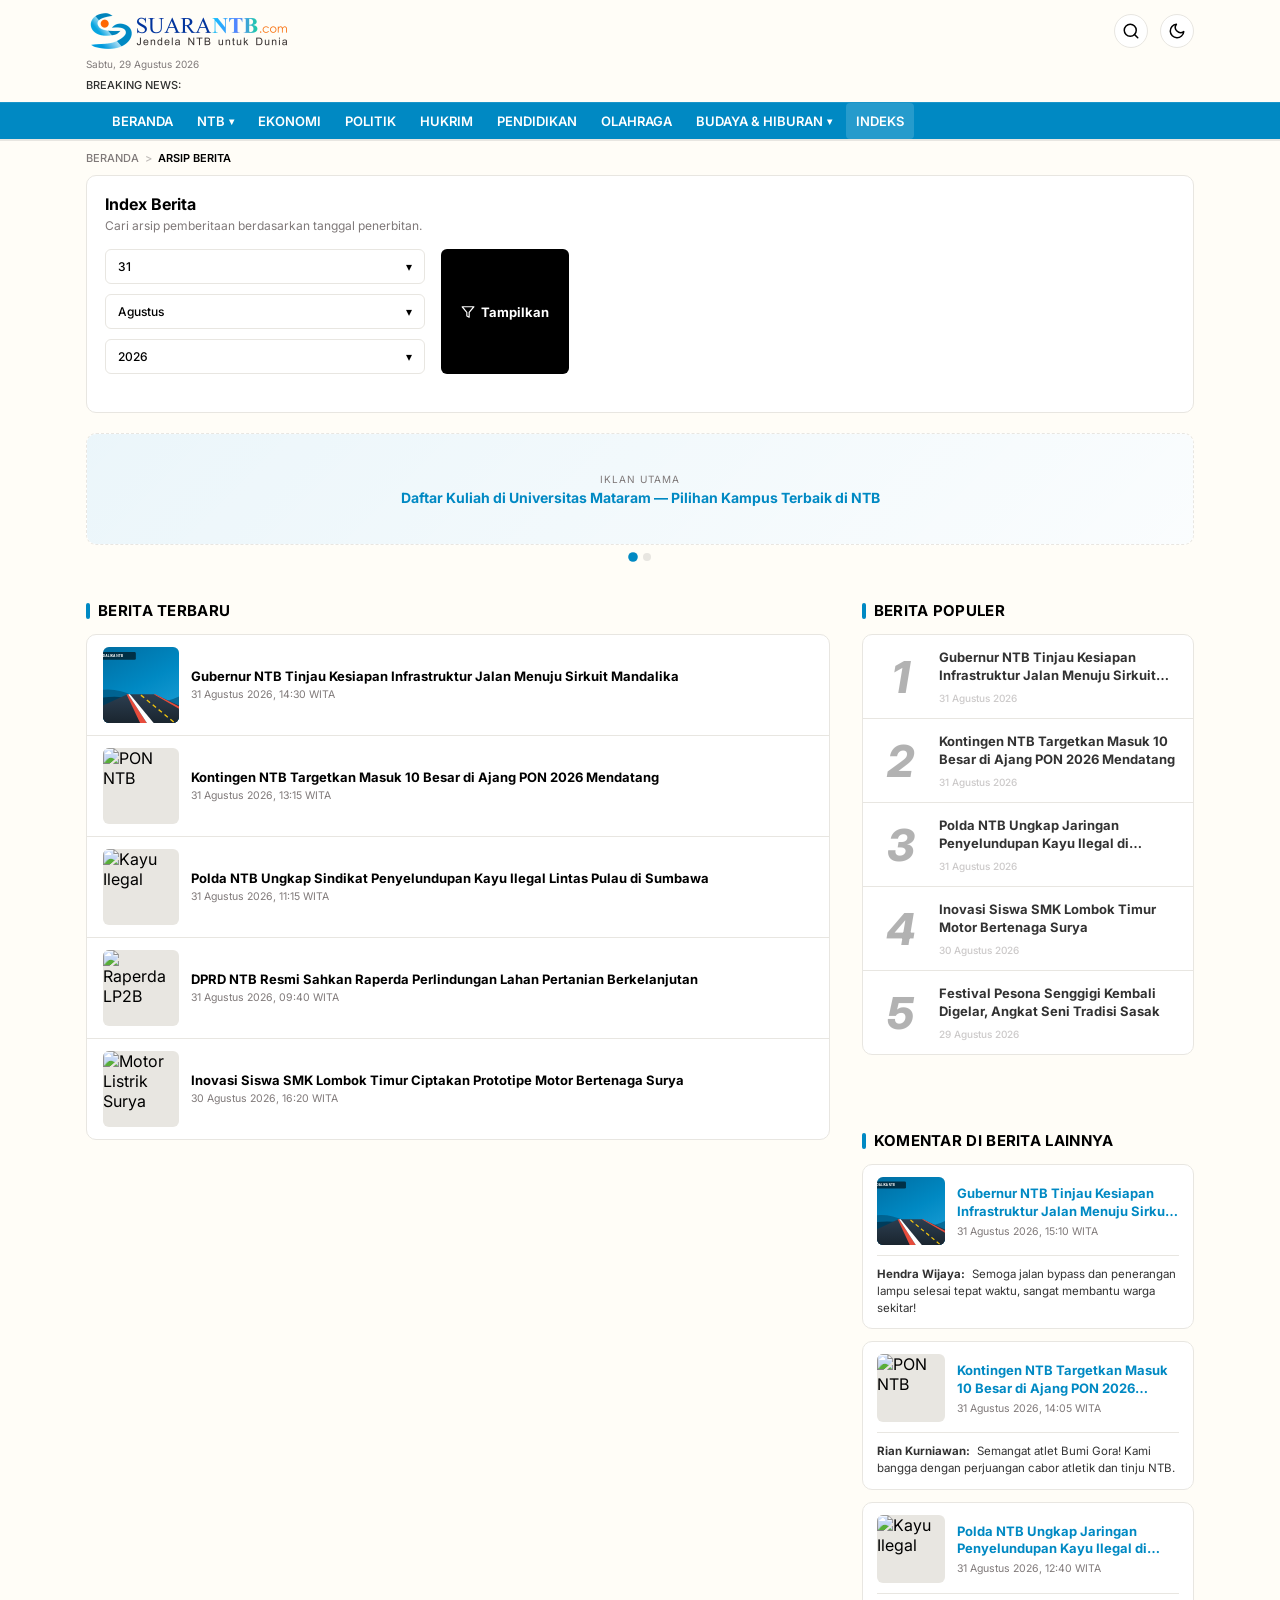
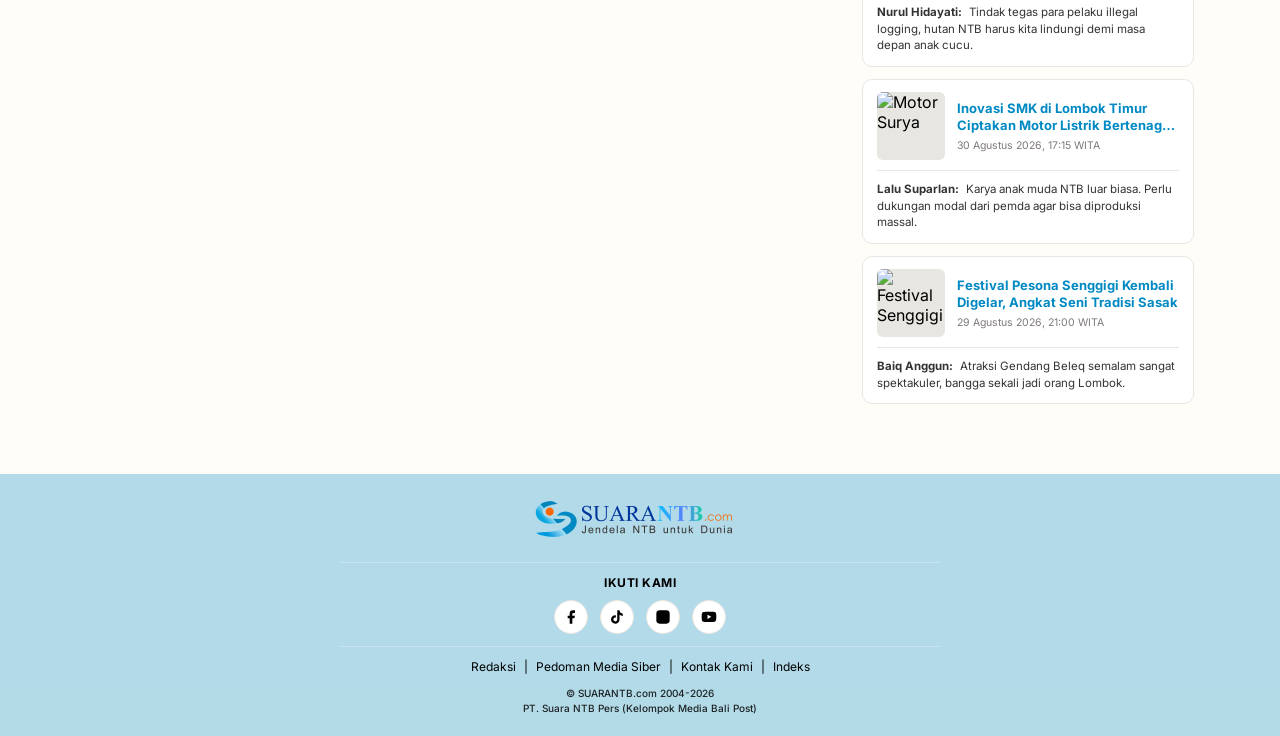
==== commit 20b1a162: "first commit1" ====
--- a/index-berita.html
+++ b/index-berita.html
@@ -117,63 +117,104 @@
         <h1 class="archive-title">Index Berita</h1>
         <p class="archive-desc">Cari arsip pemberitaan berdasarkan tanggal penerbitan.</p>
 
-        <form id="archiveFilterForm" class="filter-form-row">
-          <!-- Custom Select: Tanggal -->
-          <div class="custom-select-wrapper">
-            <input type="hidden" id="filterTanggal" value="31">
-            <div class="custom-select-trigger" tabindex="0">
-              <span class="select-label">31</span>
-              <span>▾</span>
-            </div>
-            <div class="custom-select-options">
-              <div class="custom-select-option is-selected" data-value="31">31</div>
-              <div class="custom-select-option" data-value="30">30</div>
-              <div class="custom-select-option" data-value="29">29</div>
-              <div class="custom-select-option" data-value="28">28</div>
-              <div class="custom-select-option" data-value="27">27</div>
-              <div class="custom-select-option" data-value="26">26</div>
-              <div class="custom-select-option" data-value="25">25</div>
+        <form id="archiveFilterForm" class="filter-flex-container">
+          <!-- Kolom Vertikal: Tanggal, Bulan, Tahun -->
+          <div class="filter-selects-vertical">
+            <!-- Custom Select: Tanggal (1-31) -->
+            <div class="custom-select-wrapper">
+              <input type="hidden" id="filterTanggal" value="31">
+              <div class="custom-select-trigger" tabindex="0">
+                <span class="select-label">31</span>
+                <span>▾</span>
+              </div>
+              <div class="custom-select-options">
+                <div class="custom-select-option" data-value="1">1</div>
+                <div class="custom-select-option" data-value="2">2</div>
+                <div class="custom-select-option" data-value="3">3</div>
+                <div class="custom-select-option" data-value="4">4</div>
+                <div class="custom-select-option" data-value="5">5</div>
+                <div class="custom-select-option" data-value="6">6</div>
+                <div class="custom-select-option" data-value="7">7</div>
+                <div class="custom-select-option" data-value="8">8</div>
+                <div class="custom-select-option" data-value="9">9</div>
+                <div class="custom-select-option" data-value="10">10</div>
+                <div class="custom-select-option" data-value="11">11</div>
+                <div class="custom-select-option" data-value="12">12</div>
+                <div class="custom-select-option" data-value="13">13</div>
+                <div class="custom-select-option" data-value="14">14</div>
+                <div class="custom-select-option" data-value="15">15</div>
+                <div class="custom-select-option" data-value="16">16</div>
+                <div class="custom-select-option" data-value="17">17</div>
+                <div class="custom-select-option" data-value="18">18</div>
+                <div class="custom-select-option" data-value="19">19</div>
+                <div class="custom-select-option" data-value="20">20</div>
+                <div class="custom-select-option" data-value="21">21</div>
+                <div class="custom-select-option" data-value="22">22</div>
+                <div class="custom-select-option" data-value="23">23</div>
+                <div class="custom-select-option" data-value="24">24</div>
+                <div class="custom-select-option" data-value="25">25</div>
+                <div class="custom-select-option" data-value="26">26</div>
+                <div class="custom-select-option" data-value="27">27</div>
+                <div class="custom-select-option" data-value="28">28</div>
+                <div class="custom-select-option" data-value="29">29</div>
+                <div class="custom-select-option" data-value="30">30</div>
+                <div class="custom-select-option is-selected" data-value="31">31</div>
+              </div>
+            </div>
+
+            <!-- Custom Select: Bulan (Januari - Desember) -->
+            <div class="custom-select-wrapper">
+              <input type="hidden" id="filterBulan" value="Agustus">
+              <div class="custom-select-trigger" tabindex="0">
+                <span class="select-label">Agustus</span>
+                <span>▾</span>
+              </div>
+              <div class="custom-select-options">
+                <div class="custom-select-option" data-value="Januari">Januari</div>
+                <div class="custom-select-option" data-value="Februari">Februari</div>
+                <div class="custom-select-option" data-value="Maret">Maret</div>
+                <div class="custom-select-option" data-value="April">April</div>
+                <div class="custom-select-option" data-value="Mei">Mei</div>
+                <div class="custom-select-option" data-value="Juni">Juni</div>
+                <div class="custom-select-option" data-value="Juli">Juli</div>
+                <div class="custom-select-option is-selected" data-value="Agustus">Agustus</div>
+                <div class="custom-select-option" data-value="September">September</div>
+                <div class="custom-select-option" data-value="Oktober">Oktober</div>
+                <div class="custom-select-option" data-value="November">November</div>
+                <div class="custom-select-option" data-value="Desember">Desember</div>
+              </div>
+            </div>
+
+            <!-- Custom Select: Tahun (2010 - 2026) -->
+            <div class="custom-select-wrapper">
+              <input type="hidden" id="filterTahun" value="2026">
+              <div class="custom-select-trigger" tabindex="0">
+                <span class="select-label">2026</span>
+                <span>▾</span>
+              </div>
+              <div class="custom-select-options">
+                <div class="custom-select-option is-selected" data-value="2026">2026</div>
+                <div class="custom-select-option" data-value="2025">2025</div>
+                <div class="custom-select-option" data-value="2024">2024</div>
+                <div class="custom-select-option" data-value="2023">2023</div>
+                <div class="custom-select-option" data-value="2022">2022</div>
+                <div class="custom-select-option" data-value="2021">2021</div>
+                <div class="custom-select-option" data-value="2020">2020</div>
+                <div class="custom-select-option" data-value="2019">2019</div>
+                <div class="custom-select-option" data-value="2018">2018</div>
+                <div class="custom-select-option" data-value="2017">2017</div>
+                <div class="custom-select-option" data-value="2016">2016</div>
+                <div class="custom-select-option" data-value="2015">2015</div>
+                <div class="custom-select-option" data-value="2014">2014</div>
+                <div class="custom-select-option" data-value="2013">2013</div>
+                <div class="custom-select-option" data-value="2012">2012</div>
+                <div class="custom-select-option" data-value="2011">2011</div>
+                <div class="custom-select-option" data-value="2010">2010</div>
+              </div>
             </div>
           </div>
 
-          <!-- Custom Select: Bulan -->
-          <div class="custom-select-wrapper">
-            <input type="hidden" id="filterBulan" value="Agustus">
-            <div class="custom-select-trigger" tabindex="0">
-              <span class="select-label">Agustus</span>
-              <span>▾</span>
-            </div>
-            <div class="custom-select-options">
-              <div class="custom-select-option" data-value="Januari">Januari</div>
-              <div class="custom-select-option" data-value="Februari">Februari</div>
-              <div class="custom-select-option" data-value="Maret">Maret</div>
-              <div class="custom-select-option" data-value="April">April</div>
-              <div class="custom-select-option" data-value="Mei">Mei</div>
-              <div class="custom-select-option" data-value="Juni">Juni</div>
-              <div class="custom-select-option" data-value="Juli">Juli</div>
-              <div class="custom-select-option is-selected" data-value="Agustus">Agustus</div>
-              <div class="custom-select-option" data-value="September">September</div>
-              <div class="custom-select-option" data-value="Oktober">Oktober</div>
-              <div class="custom-select-option" data-value="November">November</div>
-              <div class="custom-select-option" data-value="Desember">Desember</div>
-            </div>
-          </div>
-
-          <!-- Custom Select: Tahun -->
-          <div class="custom-select-wrapper">
-            <input type="hidden" id="filterTahun" value="2026">
-            <div class="custom-select-trigger" tabindex="0">
-              <span class="select-label">2026</span>
-              <span>▾</span>
-            </div>
-            <div class="custom-select-options">
-              <div class="custom-select-option is-selected" data-value="2026">2026</div>
-              <div class="custom-select-option" data-value="2025">2025</div>
-              <div class="custom-select-option" data-value="2024">2024</div>
-            </div>
-          </div>
-
-          <!-- Filter Submit Button -->
+          <!-- Filter Submit Button di Sebelah Kanan Vertikal Form -->
           <button type="submit" class="btn-filter-submit">
             <svg viewBox="0 0 24 24" fill="none" stroke="currentColor" stroke-width="2" stroke-linecap="round" stroke-linejoin="round">
               <polygon points="22 3 2 3 10 12.46 10 19 14 21 14 12.46 22 3"></polygon>
@@ -182,7 +223,7 @@
           </button>
         </form>
 
-        <!-- Area Hasil Filter (bergeser dinamis) -->
+        <!-- Area Hasil Filter (Terpisah dari frame filter) -->
         <div id="archiveResultArea" class="filter-result-area"></div>
       </section>
 
@@ -225,7 +266,7 @@
                 <!-- 1 -->
                 <article class="category-sub-item">
                   <div class="category-sub-thumb">
-                    <img src="https://images.unsplash.com/photo-1578874691223-a49262e0c94f?w=400&auto=format&fit=crop&q=80" alt="Gubernur NTB Tinjau Mandalika" loading="lazy">
+                    <img src="images/mandalika.svg" alt="Gubernur NTB Tinjau Mandalika" loading="lazy">
                   </div>
                   <div class="category-sub-body">
                     <h4 class="category-sub-title"><a href="isi-berita.html?id=101">Gubernur NTB Tinjau Kesiapan Infrastruktur Jalan Menuju Sirkuit Mandalika</a></h4>
@@ -363,7 +404,7 @@
               <article class="comment-thumb-card">
                 <div class="comment-thumb-top">
                   <div class="comment-news-thumb">
-                    <img src="https://images.unsplash.com/photo-1578874691223-a49262e0c94f?w=300&auto=format&fit=crop&q=80" alt="Infrastruktur Mandalika" loading="lazy">
+                    <img src="images/mandalika.svg" alt="Infrastruktur Mandalika" loading="lazy">
                   </div>
                   <div class="comment-thumb-header">
                     <a href="isi-berita.html?id=1" class="comment-thumb-title">Gubernur NTB Tinjau Kesiapan Infrastruktur Jalan Menuju Sirkuit Mandalika</a>
--- a/css/styles.css
+++ b/css/styles.css
@@ -1317,7 +1317,7 @@
   background-color: var(--color-surface);
   border: 1px solid var(--color-border);
   border-radius: var(--radius-card);
-  padding: 16px;
+  padding: 18px;
   margin-bottom: 20px;
 }
 
@@ -1330,21 +1330,27 @@
 .archive-desc {
   font-size: 12px;
   color: var(--color-header-meta);
-  margin-bottom: 14px;
-}
-
-.filter-form-row {
-  display: flex;
-  flex-wrap: wrap;
-  gap: 8px;
-  align-items: center;
-  position: relative;
+  margin-bottom: 16px;
+}
+
+/* Container Filter: Kolom Select Vertikal di Kiri, Tombol Tampilkan di Kanan */
+.filter-flex-container {
+  display: flex;
+  gap: 16px;
+  align-items: stretch;
+}
+
+.filter-selects-vertical {
+  display: flex;
+  flex-direction: column;
+  gap: 10px;
+  flex: 1;
+  max-width: 320px;
 }
 
 .custom-select-wrapper {
   position: relative;
-  flex: 1;
-  min-width: 80px;
+  width: 100%;
 }
 
 .custom-select-trigger {
@@ -1352,7 +1358,7 @@
   background-color: var(--color-surface);
   border: 1px solid var(--color-border);
   border-radius: var(--radius-button);
-  padding: 8px 10px;
+  padding: 9px 12px;
   font-size: 12px;
   font-weight: 500;
   color: var(--color-text);
@@ -1373,7 +1379,7 @@
   color: #FFFFFF;
   border-radius: var(--radius-button);
   box-shadow: 0 10px 25px rgba(0,0,0,0.4);
-  z-index: 300; /* Dropdown tidak boleh tertutup frame iklan */
+  z-index: 50; /* Tidak menimpa header (header z-index: 100) */
   display: none;
   flex-direction: column;
 }
@@ -1397,19 +1403,27 @@
 .btn-filter-submit {
   display: inline-flex;
   align-items: center;
+  justify-content: center;
   gap: 6px;
   background-color: #000000;
   color: #FFFFFF;
-  font-size: 12px;
-  font-weight: 600;
-  padding: 9px 14px;
+  font-size: 13px;
+  font-weight: 700;
+  padding: 0 20px;
   border-radius: var(--radius-button);
   flex-shrink: 0;
+  height: auto;
+  min-height: 42px;
+  transition: opacity 0.15s, transform 0.1s;
 }
 
 [data-theme="dark"] .btn-filter-submit {
   background-color: var(--color-primary);
   color: #FFFFFF;
+}
+
+.btn-filter-submit:hover {
+  opacity: 0.9;
 }
 
 .btn-filter-submit svg {
@@ -1419,23 +1433,24 @@
 }
 
 .filter-result-area {
-  margin-top: 16px;
+  margin-top: 20px;
 }
 
 .filter-result-msg {
-  padding: 12px;
-  border-radius: var(--radius-button);
-  font-size: 12px;
-  font-weight: 500;
-  background-color: var(--color-surface);
-  border: 1px solid var(--color-border);
-  margin-bottom: 12px;
+  padding: 14px 16px;
+  border-radius: var(--radius-card);
+  font-size: 13px;
+  font-weight: 600;
+  background-color: var(--color-surface);
+  border: 1px solid var(--color-border);
+  margin-bottom: 14px;
 }
 
 .filter-result-msg.not-found {
   color: #C0392B;
-  background-color: rgba(192, 57, 43, 0.08);
-  border-color: rgba(192, 57, 43, 0.2);
+  background-color: var(--color-surface);
+  border: 1px solid rgba(192, 57, 43, 0.35);
+  box-shadow: 0 4px 12px rgba(192, 57, 43, 0.05);
 }
 
 /* ==========================================================================
@@ -1690,7 +1705,7 @@
 .share-buttons-row {
   display: flex;
   align-items: center;
-  gap: 8px;
+  justify-content: space-between;
   padding: 14px 0;
   border-top: 1px solid var(--color-border);
   border-bottom: 1px solid var(--color-border);
@@ -1698,25 +1713,203 @@
 }
 
 .share-label {
+  font-size: 13px;
+  font-weight: 700;
+  color: var(--color-text);
+  letter-spacing: 0.5px;
+}
+
+.share-icons-group {
+  display: flex;
+  align-items: center;
+  gap: 8px;
+}
+
+.btn-share-square {
+  display: inline-flex;
+  align-items: center;
+  justify-content: center;
+  width: 38px;
+  height: 38px;
+  border-radius: var(--radius-button);
+  color: #FFFFFF;
+  transition: transform 0.15s ease, opacity 0.15s ease;
+  cursor: pointer;
+  border: none;
+}
+
+.btn-share-square:hover {
+  transform: translateY(-2px);
+  opacity: 0.9;
+}
+
+.btn-share-square svg {
+  width: 18px;
+  height: 18px;
+  fill: currentColor;
+}
+
+.btn-share-square.fb { background-color: #1877F2; }  /* Kotak biru */
+.btn-share-square.wa { background-color: #25D366; }  /* Kotak hijau */
+.btn-share-square.print { background-color: #6C757D; } /* Kotak abu */
+.btn-share-square.link { background-color: #212529; }  /* Kotak hitam */
+
+[data-theme="dark"] .btn-share-square.link {
+  background-color: #3A3C42;
+  border: 1px solid var(--color-border);
+}
+
+/* Auth Profile Bar di Atas Textarea Komentar */
+.comment-auth-bar {
+  display: flex;
+  align-items: center;
+  justify-content: space-between;
+  padding: 10px 14px;
+  background-color: var(--color-bg);
+  border: 1px solid var(--color-border);
+  border-radius: var(--radius-button);
+  margin-bottom: 12px;
+}
+
+.comment-user-info {
+  display: flex;
+  align-items: center;
+  gap: 10px;
+}
+
+.comment-user-avatar {
+  width: 32px;
+  height: 32px;
+  border-radius: 50%;
+  object-fit: cover;
+  border: 1px solid var(--color-border);
+}
+
+.comment-user-name {
+  font-size: 13px;
+  font-weight: 700;
+  color: var(--color-text);
+}
+
+.btn-google-logout {
+  display: inline-flex;
+  align-items: center;
+  gap: 6px;
   font-size: 12px;
-  font-weight: 700;
-  margin-right: 4px;
-}
-
-.btn-share {
-  display: inline-flex;
-  align-items: center;
-  gap: 6px;
+  font-weight: 600;
+  color: #C0392B;
+  background: none;
+  border: none;
+  cursor: pointer;
+  padding: 4px 8px;
+  border-radius: 4px;
+  transition: background-color 0.15s;
+}
+
+.btn-google-logout:hover {
+  background-color: rgba(192, 57, 43, 0.1);
+}
+
+.btn-google-logout svg {
+  width: 15px;
+  height: 15px;
+  stroke: currentColor;
+}
+
+/* Warning Notification jika komentar kosong */
+.comment-warning-alert {
+  display: none;
+  align-items: center;
+  justify-content: space-between;
+  background-color: #FFF3CD;
+  color: #856404;
+  border: 1px solid #FFEEBA;
+  padding: 10px 14px;
+  border-radius: var(--radius-button);
+  font-size: 12.5px;
+  font-weight: 600;
+  margin-bottom: 10px;
+}
+
+[data-theme="dark"] .comment-warning-alert {
+  background-color: rgba(230, 126, 34, 0.2);
+  color: #F39C12;
+  border-color: rgba(230, 126, 34, 0.3);
+}
+
+.comment-warning-alert.is-visible {
+  display: flex;
+}
+
+.comment-warning-alert svg {
+  width: 18px;
+  height: 18px;
+  stroke: currentColor;
+  flex-shrink: 0;
+}
+
+/* Actions Hapus / Edit pada Komentar */
+.comment-user-actions {
+  display: flex;
+  gap: 8px;
+  margin-top: 6px;
+}
+
+.btn-comment-action {
   font-size: 11px;
   font-weight: 600;
-  padding: 6px 12px;
+  color: var(--color-header-meta);
+  cursor: pointer;
+  background: none;
+  border: none;
+  padding: 2px 4px;
+}
+
+.btn-comment-action:hover {
+  color: var(--color-primary);
+  text-decoration: underline;
+}
+
+.btn-comment-action.delete:hover {
+  color: #C0392B;
+}
+
+/* Google Sign-in Prompt & Modal */
+.google-signin-prompt {
+  display: flex;
+  align-items: center;
+  justify-content: space-between;
+  padding: 12px 14px;
+  background-color: var(--color-bg);
+  border: 1px solid var(--color-border);
   border-radius: var(--radius-button);
-  color: #FFFFFF;
-}
-
-.btn-share.wa { background-color: #25D366; }
-.btn-share.fb { background-color: #1877F2; }
-.btn-share.tw { background-color: #1DA1F2; }
+  margin-bottom: 12px;
+}
+
+.btn-google-signin {
+  display: inline-flex;
+  align-items: center;
+  gap: 8px;
+  background-color: #FFFFFF;
+  color: #374151;
+  border: 1px solid #D1D5DB;
+  font-size: 12px;
+  font-weight: 600;
+  padding: 8px 14px;
+  border-radius: var(--radius-button);
+  box-shadow: 0 1px 2px rgba(0,0,0,0.05);
+  cursor: pointer;
+  transition: background-color 0.15s;
+}
+
+.btn-google-signin:hover {
+  background-color: #F9FAFB;
+}
+
+.btn-google-signin svg {
+  width: 16px;
+  height: 16px;
+}
 
 /* Article Pagination (jika multi-halaman) */
 .article-pagination {
@@ -1738,6 +1931,13 @@
   font-size: 12px;
   font-weight: 600;
   color: var(--color-text);
+  cursor: pointer;
+  transition: all 0.15s;
+}
+
+.page-num-btn:hover {
+  border-color: var(--color-primary);
+  color: var(--color-primary);
 }
 
 .page-num-btn.active {
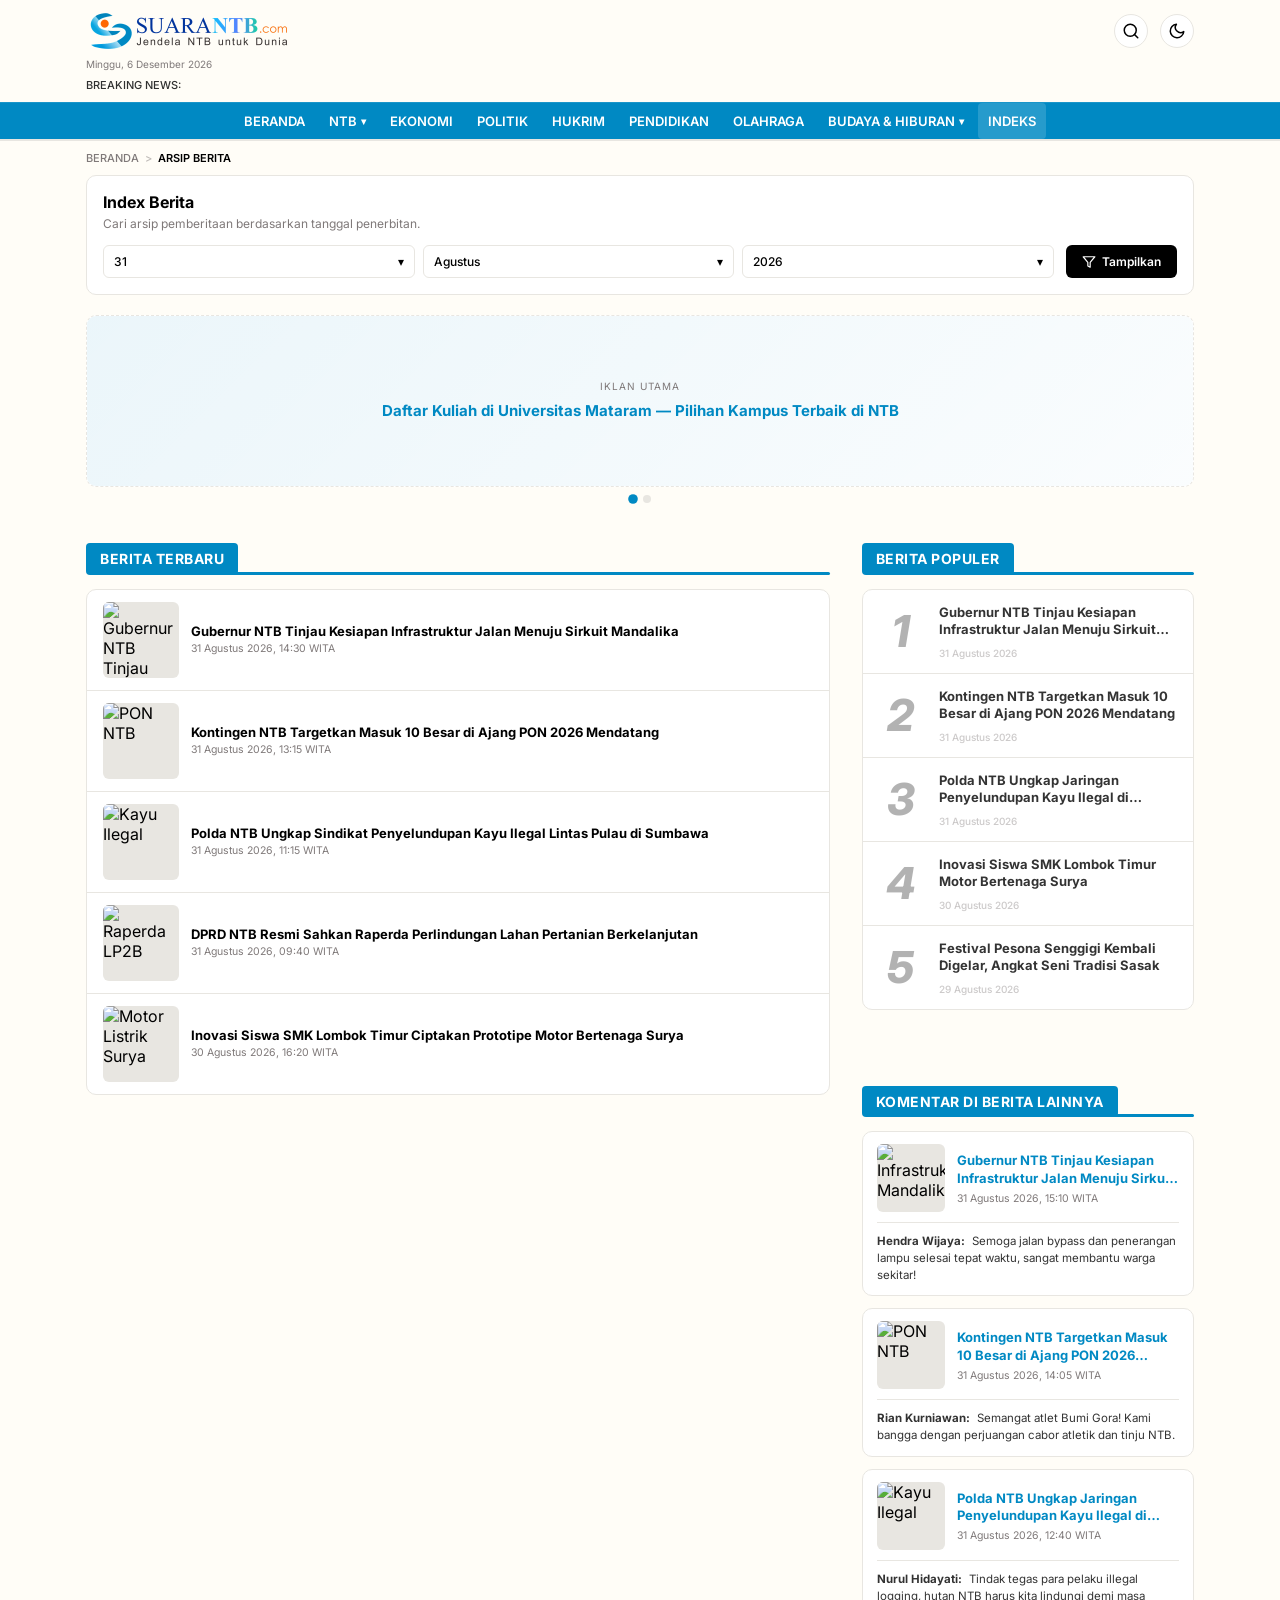
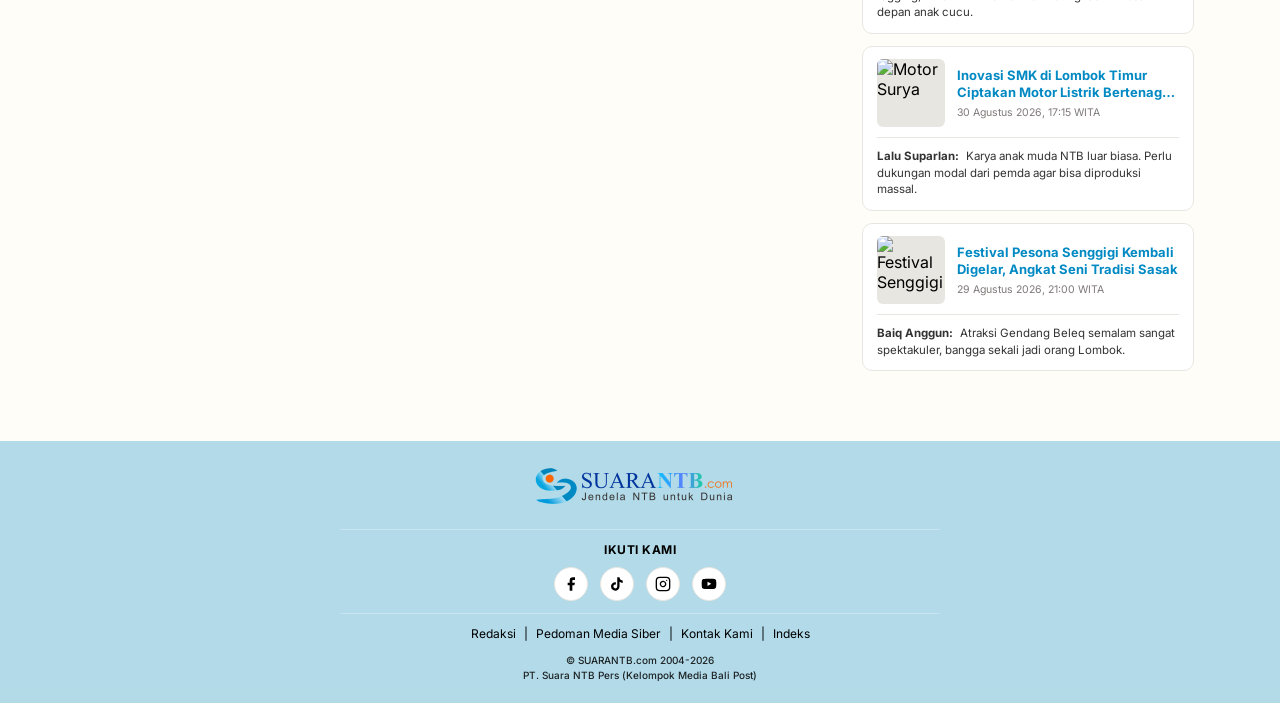
==== commit ec4f407f: "first commit2" ====
--- a/index-berita.html
+++ b/index-berita.html
@@ -117,9 +117,8 @@
         <h1 class="archive-title">Index Berita</h1>
         <p class="archive-desc">Cari arsip pemberitaan berdasarkan tanggal penerbitan.</p>
 
-        <form id="archiveFilterForm" class="filter-flex-container">
-          <!-- Kolom Vertikal: Tanggal, Bulan, Tahun -->
-          <div class="filter-selects-vertical">
+        <form id="archiveFilterForm" class="filter-form-row">
+          <div class="filter-selects-group">
             <!-- Custom Select: Tanggal (1-31) -->
             <div class="custom-select-wrapper">
               <input type="hidden" id="filterTanggal" value="31">
@@ -162,7 +161,7 @@
               </div>
             </div>
 
-            <!-- Custom Select: Bulan (Januari - Desember) -->
+            <!-- Custom Select: Bulan -->
             <div class="custom-select-wrapper">
               <input type="hidden" id="filterBulan" value="Agustus">
               <div class="custom-select-trigger" tabindex="0">
@@ -185,7 +184,7 @@
               </div>
             </div>
 
-            <!-- Custom Select: Tahun (2010 - 2026) -->
+            <!-- Custom Select: Tahun (2010-2026) -->
             <div class="custom-select-wrapper">
               <input type="hidden" id="filterTahun" value="2026">
               <div class="custom-select-trigger" tabindex="0">
@@ -214,7 +213,7 @@
             </div>
           </div>
 
-          <!-- Filter Submit Button di Sebelah Kanan Vertikal Form -->
+          <!-- Filter Submit Button (kanan, sejajar dengan filter bulan) -->
           <button type="submit" class="btn-filter-submit">
             <svg viewBox="0 0 24 24" fill="none" stroke="currentColor" stroke-width="2" stroke-linecap="round" stroke-linejoin="round">
               <polygon points="22 3 2 3 10 12.46 10 19 14 21 14 12.46 22 3"></polygon>
@@ -222,10 +221,10 @@
             Tampilkan
           </button>
         </form>
-
-        <!-- Area Hasil Filter (Terpisah dari frame filter) -->
-        <div id="archiveResultArea" class="filter-result-area"></div>
       </section>
+
+      <!-- Area Hasil Filter (frame terpisah dari frame filter indeks) -->
+      <div id="archiveResultArea" class="filter-result-area"></div>
 
       <!-- Ad Banner Carousel -->
       <section class="ad-carousel-section js-ad-carousel" aria-label="Iklan Banner">
@@ -266,7 +265,7 @@
                 <!-- 1 -->
                 <article class="category-sub-item">
                   <div class="category-sub-thumb">
-                    <img src="images/mandalika.svg" alt="Gubernur NTB Tinjau Mandalika" loading="lazy">
+                    <img src="https://images.unsplash.com/photo-1578874691223-a49262e0c94f?w=400&auto=format&fit=crop&q=80" alt="Gubernur NTB Tinjau Mandalika" loading="lazy">
                   </div>
                   <div class="category-sub-body">
                     <h4 class="category-sub-title"><a href="isi-berita.html?id=101">Gubernur NTB Tinjau Kesiapan Infrastruktur Jalan Menuju Sirkuit Mandalika</a></h4>
@@ -404,7 +403,7 @@
               <article class="comment-thumb-card">
                 <div class="comment-thumb-top">
                   <div class="comment-news-thumb">
-                    <img src="images/mandalika.svg" alt="Infrastruktur Mandalika" loading="lazy">
+                    <img src="https://images.unsplash.com/photo-1578874691223-a49262e0c94f?w=300&auto=format&fit=crop&q=80" alt="Infrastruktur Mandalika" loading="lazy">
                   </div>
                   <div class="comment-thumb-header">
                     <a href="isi-berita.html?id=1" class="comment-thumb-title">Gubernur NTB Tinjau Kesiapan Infrastruktur Jalan Menuju Sirkuit Mandalika</a>
@@ -541,7 +540,7 @@
           <svg viewBox="0 0 24 24"><path d="M19.59 6.69a4.83 4.83 0 0 1-3.77-4.25V2h-3.45v13.67a2.89 2.89 0 0 1-5.2 1.74 2.89 2.89 0 0 1 2.31-4.64c.29 0 .58.04.85.12V9.4a6.33 6.33 0 0 0-1-.08A6.34 6.34 0 0 0 3 15.66a6.34 6.34 0 0 0 10.82 4.49 6.3 6.3 0 0 0 1.94-4.48V8.78a8.16 8.16 0 0 0 4.83 1.57V6.9a4.85 4.85 0 0 1-1-.21z"/></svg>
         </a>
         <a href="https://instagram.com" target="_blank" rel="noopener" class="social-circle" aria-label="Instagram">
-          <svg viewBox="0 0 24 24"><rect x="2" y="2" width="20" height="20" rx="5" ry="5"/><path d="M16 11.37A4 4 0 1 1 12.63 8 4 4 0 0 1 16 11.37z" fill="none" stroke="currentColor" stroke-width="2"/><line x1="17.5" y1="6.5" x2="17.51" y2="6.5" stroke="currentColor" stroke-width="2"/></svg>
+          <svg viewBox="0 0 24 24" fill="none" stroke="currentColor" stroke-width="2" stroke-linecap="round" stroke-linejoin="round" style="fill:none;"><rect x="2" y="2" width="20" height="20" rx="5" ry="5"></rect><path d="M16 11.37A4 4 0 1 1 12.63 8 4 4 0 0 1 16 11.37z"></path><line x1="17.5" y1="6.5" x2="17.51" y2="6.5"></line></svg>
         </a>
         <a href="https://youtube.com" target="_blank" rel="noopener" class="social-circle" aria-label="YouTube">
           <svg viewBox="0 0 24 24"><path d="M22.54 6.42a2.78 2.78 0 0 0-1.94-2C18.88 4 12 4 12 4s-6.88 0-8.6.46a2.78 2.78 0 0 0-1.94 2A29 29 0 0 0 1 11.75a29 29 0 0 0 .46 5.33A2.78 2.78 0 0 0 3.4 19c1.72.46 8.6.46 8.6.46s6.88 0 8.6-.46a2.78 2.78 0 0 0 1.94-2 29 29 0 0 0 .46-5.25 29 29 0 0 0-.46-5.33z"/><polygon points="9.75 15.02 15.5 11.75 9.75 8.48 9.75 15.02" fill="var(--color-surface)"/></svg>
--- a/css/styles.css
+++ b/css/styles.css
@@ -172,6 +172,12 @@
   object-fit: contain;
 }
 
+/* Logo menjadi putih pada mode malam */
+[data-theme="dark"] .site-logo img,
+[data-theme="dark"] .footer-logo img {
+  filter: brightness(0) invert(1);
+}
+
 .header-actions {
   display: flex;
   align-items: center;
@@ -366,6 +372,13 @@
   transform: translateX(2px);
 }
 
+/* Item dropdown yang sedang aktif dibuka */
+.dropdown-pill.active {
+  background-color: #FFFFFF;
+  color: var(--color-primary) !important;
+  box-shadow: inset 0 0 0 2px var(--color-primary);
+}
+
 /* ==========================================================================
    Breadcrumb
    ========================================================================== */
@@ -421,35 +434,88 @@
 .badge-umum { background-color: var(--badge-umum); }
 
 /* ==========================================================================
-   4.9 Bar Judul Seksi
+   4.9 Bar Judul Seksi (Reusable)
+   Label: blok biru + teks putih; garis biru melintang ke kanan judul.
    ========================================================================== */
 .section-header {
   display: flex;
-  align-items: center;
-  justify-content: space-between;
+  align-items: flex-end; /* garis sejajar dengan bagian bawah blok biru */
+  gap: 0;                /* sisi kiri garis menempel dengan blok biru */
   margin-top: 24px;
   margin-bottom: 14px;
-  position: relative;
 }
 
 .section-title {
+  display: inline-block;
+  order: 0;
+  flex: 0 1 auto;
+  min-width: 0;
+  max-width: 100%;
+  margin: 0;
+  background-color: var(--color-primary);
+  color: #FFFFFF;
+  font-size: 14px;
+  font-weight: 700;
+  text-transform: uppercase;
+  letter-spacing: 0.5px;
+  line-height: 1.25;
+  padding: 7px 14px;
+  border-radius: var(--radius-badge);
+}
+
+/* Garis bawah biru melintasi sisa lebar container, sejajar dasar blok judul */
+.section-header::after {
+  content: '';
+  order: 1;
+  flex: 1 1 auto;
+  height: 3px;
+  min-width: 24px;
+  margin-left: -4px; /* menempel ke sisi kanan blok biru */
+  background-color: var(--color-primary);
+  border-radius: 0 2px 2px 0;
+}
+
+/* Opsional: tautan aksi (mis. "Lihat Semua") di ujung kanan, reusable */
+.section-header > a,
+.section-header > .section-link {
+  order: 2;
+  align-self: center;
+  flex: 0 0 auto;
+  font-size: 11px;
+  font-weight: 600;
+  color: var(--color-primary);
+  white-space: nowrap;
+}
+
+.section-header > a:hover,
+.section-header > .section-link:hover {
+  text-decoration: underline;
+}
+
+/* Varian judul section tanpa blok & garis biru (gaya lama) */
+.section-title--plain {
   display: inline-flex;
   align-items: center;
   gap: 8px;
+  background-color: transparent;
+  color: var(--color-text);
   font-size: 15px;
-  font-weight: 700;
-  text-transform: uppercase;
-  color: var(--color-text);
   letter-spacing: 0.3px;
-}
-
-.section-title::before {
+  padding: 0;
+  border-radius: 0;
+}
+
+.section-title--plain::before {
   content: '';
   display: inline-block;
   width: 4px;
   height: 16px;
   background-color: var(--color-primary);
   border-radius: 2px;
+}
+
+.section-header--plain::after {
+  display: none;
 }
 
 /* ==========================================================================
@@ -616,11 +682,13 @@
 .headline-slide-inner {
   display: flex;
   flex-direction: column;
+  position: relative;
 }
 
 .headline-img-wrap {
   width: 100%;
   aspect-ratio: 16 / 9;
+  min-height: 300px;
   position: relative;
   overflow: hidden;
   background-color: var(--color-border);
@@ -632,12 +700,32 @@
   object-fit: cover;
 }
 
+/* Info featured (label kategori s/d waktu terbit) overlay di dalam gambar */
 .headline-overlay-info {
-  padding: 14px 16px;
-  background-color: var(--color-surface);
+  position: absolute;
+  left: 0;
+  right: 0;
+  bottom: 0;
+  padding: 52px 16px 16px;
+  background: linear-gradient(to top, rgba(0, 0, 0, 0.9) 0%, rgba(0, 0, 0, 0.6) 50%, rgba(0, 0, 0, 0) 100%);
   display: flex;
   flex-direction: column;
   gap: 6px;
+}
+
+.headline-overlay-info .featured-title,
+.headline-overlay-info .featured-title a {
+  color: #FFFFFF;
+}
+
+.headline-overlay-info .featured-excerpt {
+  color: rgba(255, 255, 255, 0.85);
+  opacity: 1;
+}
+
+.headline-overlay-info .card-meta {
+  color: rgba(255, 255, 255, 0.85);
+  opacity: 1;
 }
 
 .headline-slider-btn {
@@ -1204,6 +1292,207 @@
   margin-right: 4px;
 }
 
+/* Nama komentator di komentar pembaca (halaman isi berita) */
+.comment-thumb-name {
+  font-size: 13px;
+  font-weight: 700;
+  color: var(--color-text);
+}
+
+/* Avatar profil Google kecil (menyesuaikan nama & waktu komentar) */
+.comment-profile-avatar {
+  width: 30px;
+  height: 30px;
+  min-width: 30px;
+  border-radius: 50%;
+  object-fit: cover;
+  flex-shrink: 0;
+  border: 1px solid var(--color-border);
+  background-color: var(--color-surface);
+}
+
+/* Profil user (kondisi setelah login) - tanpa frame tambahan */
+.comment-user-bar {
+  display: flex;
+  align-items: center;
+  gap: 10px;
+  margin-bottom: 12px;
+}
+
+.comment-user-avatar-square {
+  width: 40px;
+  height: 40px;
+  border-radius: 6px;
+  object-fit: cover;
+  flex-shrink: 0;
+  border: 1px solid var(--color-border);
+  background-color: var(--color-surface);
+}
+
+.comment-user-name-text {
+  font-size: 13px;
+  font-weight: 700;
+  color: var(--color-text);
+  flex: 1;
+  min-width: 0;
+  white-space: nowrap;
+  overflow: hidden;
+  text-overflow: ellipsis;
+}
+
+.btn-logout-red {
+  display: inline-flex;
+  align-items: center;
+  justify-content: center;
+  background: none;
+  border: none;
+  color: #C0392B;
+  padding: 4px;
+  border-radius: 4px;
+  cursor: pointer;
+  flex-shrink: 0;
+}
+
+.btn-logout-red:hover {
+  background-color: rgba(192, 57, 43, 0.1);
+}
+
+.btn-logout-red svg {
+  width: 18px;
+  height: 18px;
+}
+
+/* Wrapper tombol sign in / kirim komentar */
+.comment-submit-wrap {
+  position: relative;
+  display: inline-block;
+}
+
+.btn-signin-comment {
+  display: inline-flex;
+  align-items: center;
+  justify-content: center;
+  background-color: var(--color-primary);
+  color: #FFFFFF;
+  font-size: 12px;
+  font-weight: 700;
+  padding: 9px 20px;
+  border-radius: var(--radius-button);
+  cursor: pointer;
+}
+
+.btn-signin-comment:hover {
+  opacity: 0.9;
+}
+
+/* Dropdown masuk dengan akun Google */
+.signin-dropdown {
+  position: absolute;
+  top: calc(100% + 6px);
+  left: 0;
+  min-width: 230px;
+  background-color: var(--color-surface);
+  border: 1px solid var(--color-border);
+  border-radius: var(--radius-button);
+  box-shadow: 0 10px 25px rgba(0, 0, 0, 0.2);
+  padding: 6px;
+  z-index: 50;
+}
+
+.signin-dropdown-item {
+  display: flex;
+  align-items: center;
+  gap: 10px;
+  width: 100%;
+  background: none;
+  border: none;
+  color: var(--color-text);
+  font-size: 12.5px;
+  font-weight: 600;
+  padding: 10px 12px;
+  border-radius: var(--radius-button);
+  cursor: pointer;
+  text-align: left;
+}
+
+.signin-dropdown-item:hover {
+  background-color: var(--color-bg);
+}
+
+.signin-dropdown-item svg {
+  width: 18px;
+  height: 18px;
+  flex-shrink: 0;
+}
+
+.comment-form-label {
+  font-size: 13px;
+  font-weight: 700;
+  display: block;
+  margin-bottom: 10px;
+  color: var(--color-text);
+}
+
+/* Peringatan komentar kosong (ikon warning di kiri tulisan) */
+.comment-warning-alert {
+  display: none;
+  align-items: center;
+  justify-content: flex-start;
+  gap: 8px;
+  background-color: #FFF3CD;
+  color: #856404;
+  border: 1px solid #FFEEBA;
+  padding: 10px 14px;
+  border-radius: var(--radius-button);
+  font-size: 12.5px;
+  font-weight: 600;
+  margin-bottom: 10px;
+}
+
+[data-theme="dark"] .comment-warning-alert {
+  background-color: rgba(230, 126, 34, 0.2);
+  color: #F39C12;
+  border-color: rgba(230, 126, 34, 0.3);
+}
+
+.comment-warning-alert.is-visible {
+  display: flex;
+}
+
+.comment-warning-alert svg {
+  width: 18px;
+  height: 18px;
+  stroke: currentColor;
+  flex-shrink: 0;
+}
+
+/* Aksi edit / hapus komentar milik user */
+.comment-user-actions {
+  display: flex;
+  gap: 8px;
+  align-items: center;
+  margin-top: 8px;
+}
+
+.btn-comment-action {
+  font-size: 11px;
+  font-weight: 600;
+  color: var(--color-header-meta);
+  background: none;
+  border: none;
+  padding: 2px 4px;
+  cursor: pointer;
+}
+
+.btn-comment-action:hover {
+  color: var(--color-primary);
+  text-decoration: underline;
+}
+
+.btn-comment-action.delete:hover {
+  color: #C0392B;
+}
+
 /* ==========================================================================
    Ad Banner Carousel
    ========================================================================== */
@@ -1235,10 +1524,10 @@
   flex-direction: column;
   align-items: center;
   justify-content: center;
-  padding: 24px 16px;
+  padding: 36px 20px;
   background: linear-gradient(135deg, rgba(0, 137, 195, 0.08), rgba(0, 137, 195, 0.02));
   text-align: center;
-  min-height: 110px;
+  min-height: 170px;
 }
 
 .ad-placeholder span {
@@ -1246,11 +1535,13 @@
   text-transform: uppercase;
   letter-spacing: 1px;
   color: var(--color-header-meta);
-  margin-bottom: 4px;
+  margin-bottom: 8px;
 }
 
 .ad-placeholder strong {
-  font-size: 14px;
+  font-size: 15px;
+  line-height: 1.5;
+  max-width: 560px;
   color: var(--color-primary);
 }
 
@@ -1311,13 +1602,68 @@
 }
 
 /* ==========================================================================
+   Header Halaman Kategori (ARSIP KATEGORI | Total: N Berita)
+   ========================================================================== */
+.category-header {
+  margin-top: 16px;    /* jeda dari breadcrumb (informasi halaman saat ini) */
+  margin-bottom: 20px; /* jeda ke section Berita Utama */
+}
+
+.category-meta-row {
+  display: flex;
+  align-items: center;
+  flex-wrap: wrap;
+  gap: 8px;
+  margin-bottom: 12px; /* jeda ke judul kategori + keterangan */
+}
+
+.category-super-title {
+  font-size: 11px;
+  font-weight: 700;
+  color: var(--color-header-meta);
+  letter-spacing: 0.5px;
+  text-transform: uppercase;
+}
+
+.category-meta-sep {
+  font-size: 12px;
+  color: var(--color-header-meta);
+}
+
+.category-total-box {
+  display: inline-block;
+  font-size: 11px;
+  font-weight: 700;
+  color: var(--color-primary);
+  background-color: var(--color-surface);
+  border: 1px solid var(--color-primary);
+  border-radius: var(--radius-badge);
+  padding: 2px 8px;
+  line-height: 1.4;
+}
+
+.category-title {
+  font-size: 24px;
+  font-weight: 800;
+  margin: 4px 0 6px;
+  color: var(--color-text);
+}
+
+.category-desc {
+  font-size: 12px;
+  line-height: 1.5;
+  color: var(--color-text);
+  opacity: var(--color-text-opacity-medium);
+}
+
+/* ==========================================================================
    4.6 Filter Arsip (Index Berita)
    ========================================================================== */
 .archive-filter-section {
   background-color: var(--color-surface);
   border: 1px solid var(--color-border);
   border-radius: var(--radius-card);
-  padding: 18px;
+  padding: 16px;
   margin-bottom: 20px;
 }
 
@@ -1330,27 +1676,36 @@
 .archive-desc {
   font-size: 12px;
   color: var(--color-header-meta);
-  margin-bottom: 16px;
-}
-
-/* Container Filter: Kolom Select Vertikal di Kiri, Tombol Tampilkan di Kanan */
-.filter-flex-container {
-  display: flex;
-  gap: 16px;
-  align-items: stretch;
-}
-
-.filter-selects-vertical {
-  display: flex;
-  flex-direction: column;
-  gap: 10px;
+  margin-bottom: 14px;
+}
+
+.filter-form-row {
+  display: flex;
+  align-items: center;      /* tombol sejajar dengan filter bulan (tengah) */
+  justify-content: space-between;
+  gap: 12px;
+  flex-wrap: wrap;
+  position: relative;
+}
+
+.filter-selects-group {
+  display: flex;
+  align-items: center;
+  gap: 8px;
   flex: 1;
-  max-width: 320px;
+  min-width: 0;
+  flex-wrap: wrap;
+}
+
+.filter-selects-group .custom-select-wrapper {
+  flex: 1;
+  min-width: 90px;
 }
 
 .custom-select-wrapper {
   position: relative;
-  width: 100%;
+  flex: 1;
+  min-width: 80px;
 }
 
 .custom-select-trigger {
@@ -1358,7 +1713,7 @@
   background-color: var(--color-surface);
   border: 1px solid var(--color-border);
   border-radius: var(--radius-button);
-  padding: 9px 12px;
+  padding: 8px 10px;
   font-size: 12px;
   font-weight: 500;
   color: var(--color-text);
@@ -1379,7 +1734,7 @@
   color: #FFFFFF;
   border-radius: var(--radius-button);
   box-shadow: 0 10px 25px rgba(0,0,0,0.4);
-  z-index: 50; /* Tidak menimpa header (header z-index: 100) */
+  z-index: 90; /* di bawah header (z-index 100) agar tidak menutupi header saat scroll */
   display: none;
   flex-direction: column;
 }
@@ -1407,23 +1762,18 @@
   gap: 6px;
   background-color: #000000;
   color: #FFFFFF;
-  font-size: 13px;
-  font-weight: 700;
-  padding: 0 20px;
+  font-size: 12px;
+  font-weight: 600;
+  padding: 9px 16px;
   border-radius: var(--radius-button);
   flex-shrink: 0;
-  height: auto;
-  min-height: 42px;
-  transition: opacity 0.15s, transform 0.1s;
+  align-self: center; /* sejajar dengan filter bulan */
+  margin-left: auto;
 }
 
 [data-theme="dark"] .btn-filter-submit {
   background-color: var(--color-primary);
   color: #FFFFFF;
-}
-
-.btn-filter-submit:hover {
-  opacity: 0.9;
 }
 
 .btn-filter-submit svg {
@@ -1433,24 +1783,52 @@
 }
 
 .filter-result-area {
-  margin-top: 20px;
+  margin-top: 16px;
+}
+
+/* Frame hasil filter terpisah dari frame filter indeks */
+.filter-result-frame {
+  background-color: var(--color-surface);
+  border: 1px solid var(--color-border);
+  border-radius: var(--radius-card);
+  padding: 16px;
+  margin-bottom: 20px;
 }
 
 .filter-result-msg {
-  padding: 14px 16px;
-  border-radius: var(--radius-card);
+  display: flex;
+  align-items: center;
+  gap: 10px;
+  padding: 0 0 14px;
   font-size: 13px;
   font-weight: 600;
-  background-color: var(--color-surface);
-  border: 1px solid var(--color-border);
-  margin-bottom: 14px;
+  color: var(--color-text);
+}
+
+.filter-info-icon {
+  display: inline-flex;
+  align-items: center;
+  justify-content: center;
+  width: 20px;
+  height: 20px;
+  min-width: 20px;
+  border-radius: 50%;
+  background-color: var(--color-primary);
+  color: #FFFFFF;
+  font-size: 12px;
+  font-weight: 800;
+  font-style: italic;
+  line-height: 1;
 }
 
 .filter-result-msg.not-found {
   color: #C0392B;
-  background-color: var(--color-surface);
-  border: 1px solid rgba(192, 57, 43, 0.35);
-  box-shadow: 0 4px 12px rgba(192, 57, 43, 0.05);
+  padding-bottom: 0;
+  justify-content: flex-start;
+}
+
+.filter-result-frame:has(.not-found) {
+  border-color: rgba(192, 57, 43, 0.3);
 }
 
 /* ==========================================================================
@@ -1650,6 +2028,7 @@
 }
 
 .article-main-image-wrap {
+  position: relative;
   margin: 14px 0;
   border-radius: var(--radius-card);
   overflow: hidden;
@@ -1659,6 +2038,44 @@
   width: 100%;
   aspect-ratio: 16 / 9;
   object-fit: cover;
+}
+
+/* Info bar di bagian atas gambar: penerbit | tanggal | kategori */
+.article-info-bar {
+  position: absolute;
+  top: 0;
+  left: 0;
+  right: 0;
+  z-index: 2;
+  display: flex;
+  align-items: center;
+  flex-wrap: wrap;
+  gap: 8px;
+  padding: 10px 14px;
+  background: linear-gradient(to bottom, rgba(0, 0, 0, 0.8) 0%, rgba(0, 0, 0, 0.35) 65%, rgba(0, 0, 0, 0) 100%);
+  color: #FFFFFF;
+  font-size: 11.5px;
+  font-weight: 600;
+  line-height: 1.3;
+}
+
+.article-info-item {
+  display: inline-flex;
+  align-items: center;
+  gap: 5px;
+  white-space: nowrap;
+}
+
+.article-info-item .info-ic {
+  width: 14px;
+  height: 14px;
+  flex-shrink: 0;
+  stroke: #FFFFFF;
+}
+
+.article-info-sep {
+  color: #FFFFFF;
+  opacity: 0.65;
 }
 
 .image-caption {
@@ -1705,7 +2122,8 @@
 .share-buttons-row {
   display: flex;
   align-items: center;
-  justify-content: space-between;
+  justify-content: flex-start;
+  gap: 10px;
   padding: 14px 0;
   border-top: 1px solid var(--color-border);
   border-bottom: 1px solid var(--color-border);
@@ -1713,7 +2131,7 @@
 }
 
 .share-label {
-  font-size: 13px;
+  font-size: 12px;
   font-weight: 700;
   color: var(--color-text);
   letter-spacing: 0.5px;
@@ -1725,17 +2143,17 @@
   gap: 8px;
 }
 
+/* Ikon bagikan berbentuk kotak berwarna dengan ikon putih */
 .btn-share-square {
   display: inline-flex;
   align-items: center;
   justify-content: center;
-  width: 38px;
-  height: 38px;
+  width: 36px;
+  height: 36px;
   border-radius: var(--radius-button);
-  color: #FFFFFF;
+  border: none;
+  cursor: pointer;
   transition: transform 0.15s ease, opacity 0.15s ease;
-  cursor: pointer;
-  border: none;
 }
 
 .btn-share-square:hover {
@@ -1746,169 +2164,29 @@
 .btn-share-square svg {
   width: 18px;
   height: 18px;
-  fill: currentColor;
-}
-
-.btn-share-square.fb { background-color: #1877F2; }  /* Kotak biru */
-.btn-share-square.wa { background-color: #25D366; }  /* Kotak hijau */
-.btn-share-square.print { background-color: #6C757D; } /* Kotak abu */
-.btn-share-square.link { background-color: #212529; }  /* Kotak hitam */
+}
+
+.btn-share-square.fb { background-color: #1877F2; }   /* Facebook: kotak biru */
+.btn-share-square.wa { background-color: #25D366; }   /* WhatsApp: kotak hijau */
+.btn-share-square.print { background-color: #4b4b4b; } /* Print: kotak #4b4b4b */
+.btn-share-square.link { background-color: #000000; }  /* Link: kotak hitam */
+
+.btn-share-square.fb svg,
+.btn-share-square.wa svg {
+  fill: #FFFFFF;
+}
+
+.btn-share-square.print svg,
+.btn-share-square.link svg {
+  fill: none;
+  stroke: #FFFFFF;
+  stroke-width: 2;
+  stroke-linecap: round;
+  stroke-linejoin: round;
+}
 
 [data-theme="dark"] .btn-share-square.link {
-  background-color: #3A3C42;
-  border: 1px solid var(--color-border);
-}
-
-/* Auth Profile Bar di Atas Textarea Komentar */
-.comment-auth-bar {
-  display: flex;
-  align-items: center;
-  justify-content: space-between;
-  padding: 10px 14px;
-  background-color: var(--color-bg);
-  border: 1px solid var(--color-border);
-  border-radius: var(--radius-button);
-  margin-bottom: 12px;
-}
-
-.comment-user-info {
-  display: flex;
-  align-items: center;
-  gap: 10px;
-}
-
-.comment-user-avatar {
-  width: 32px;
-  height: 32px;
-  border-radius: 50%;
-  object-fit: cover;
-  border: 1px solid var(--color-border);
-}
-
-.comment-user-name {
-  font-size: 13px;
-  font-weight: 700;
-  color: var(--color-text);
-}
-
-.btn-google-logout {
-  display: inline-flex;
-  align-items: center;
-  gap: 6px;
-  font-size: 12px;
-  font-weight: 600;
-  color: #C0392B;
-  background: none;
-  border: none;
-  cursor: pointer;
-  padding: 4px 8px;
-  border-radius: 4px;
-  transition: background-color 0.15s;
-}
-
-.btn-google-logout:hover {
-  background-color: rgba(192, 57, 43, 0.1);
-}
-
-.btn-google-logout svg {
-  width: 15px;
-  height: 15px;
-  stroke: currentColor;
-}
-
-/* Warning Notification jika komentar kosong */
-.comment-warning-alert {
-  display: none;
-  align-items: center;
-  justify-content: space-between;
-  background-color: #FFF3CD;
-  color: #856404;
-  border: 1px solid #FFEEBA;
-  padding: 10px 14px;
-  border-radius: var(--radius-button);
-  font-size: 12.5px;
-  font-weight: 600;
-  margin-bottom: 10px;
-}
-
-[data-theme="dark"] .comment-warning-alert {
-  background-color: rgba(230, 126, 34, 0.2);
-  color: #F39C12;
-  border-color: rgba(230, 126, 34, 0.3);
-}
-
-.comment-warning-alert.is-visible {
-  display: flex;
-}
-
-.comment-warning-alert svg {
-  width: 18px;
-  height: 18px;
-  stroke: currentColor;
-  flex-shrink: 0;
-}
-
-/* Actions Hapus / Edit pada Komentar */
-.comment-user-actions {
-  display: flex;
-  gap: 8px;
-  margin-top: 6px;
-}
-
-.btn-comment-action {
-  font-size: 11px;
-  font-weight: 600;
-  color: var(--color-header-meta);
-  cursor: pointer;
-  background: none;
-  border: none;
-  padding: 2px 4px;
-}
-
-.btn-comment-action:hover {
-  color: var(--color-primary);
-  text-decoration: underline;
-}
-
-.btn-comment-action.delete:hover {
-  color: #C0392B;
-}
-
-/* Google Sign-in Prompt & Modal */
-.google-signin-prompt {
-  display: flex;
-  align-items: center;
-  justify-content: space-between;
-  padding: 12px 14px;
-  background-color: var(--color-bg);
-  border: 1px solid var(--color-border);
-  border-radius: var(--radius-button);
-  margin-bottom: 12px;
-}
-
-.btn-google-signin {
-  display: inline-flex;
-  align-items: center;
-  gap: 8px;
-  background-color: #FFFFFF;
-  color: #374151;
-  border: 1px solid #D1D5DB;
-  font-size: 12px;
-  font-weight: 600;
-  padding: 8px 14px;
-  border-radius: var(--radius-button);
-  box-shadow: 0 1px 2px rgba(0,0,0,0.05);
-  cursor: pointer;
-  transition: background-color 0.15s;
-}
-
-.btn-google-signin:hover {
-  background-color: #F9FAFB;
-}
-
-.btn-google-signin svg {
-  width: 16px;
-  height: 16px;
+  border: 1px solid var(--color-border);
 }
 
 /* Article Pagination (jika multi-halaman) */
@@ -1931,13 +2209,6 @@
   font-size: 12px;
   font-weight: 600;
   color: var(--color-text);
-  cursor: pointer;
-  transition: all 0.15s;
-}
-
-.page-num-btn:hover {
-  border-color: var(--color-primary);
-  color: var(--color-primary);
 }
 
 .page-num-btn.active {
@@ -2090,6 +2361,14 @@
     max-width: 720px;
   }
 
+  /* Navbar di tengah untuk perangkat selain mobile */
+  .nav-scroll-list {
+    justify-content: center;
+    flex-wrap: wrap;
+    overflow-x: visible;
+    row-gap: 2px;
+  }
+
   /* Grid kartu kategori 2 kolom */
   .category-cards-grid {
     display: grid;
@@ -2108,10 +2387,11 @@
     max-width: 1140px;
   }
 
-  /* Nav header expands without horizontal scroll */
+  /* Nav header expands without horizontal scroll, item di tengah */
   .nav-scroll-list {
     overflow-x: visible;
-    justify-content: flex-start;
+    justify-content: center;
+    flex-wrap: wrap;
   }
 
   /* 2-column layout: Konten Utama ~70%, Sidebar ~30% */
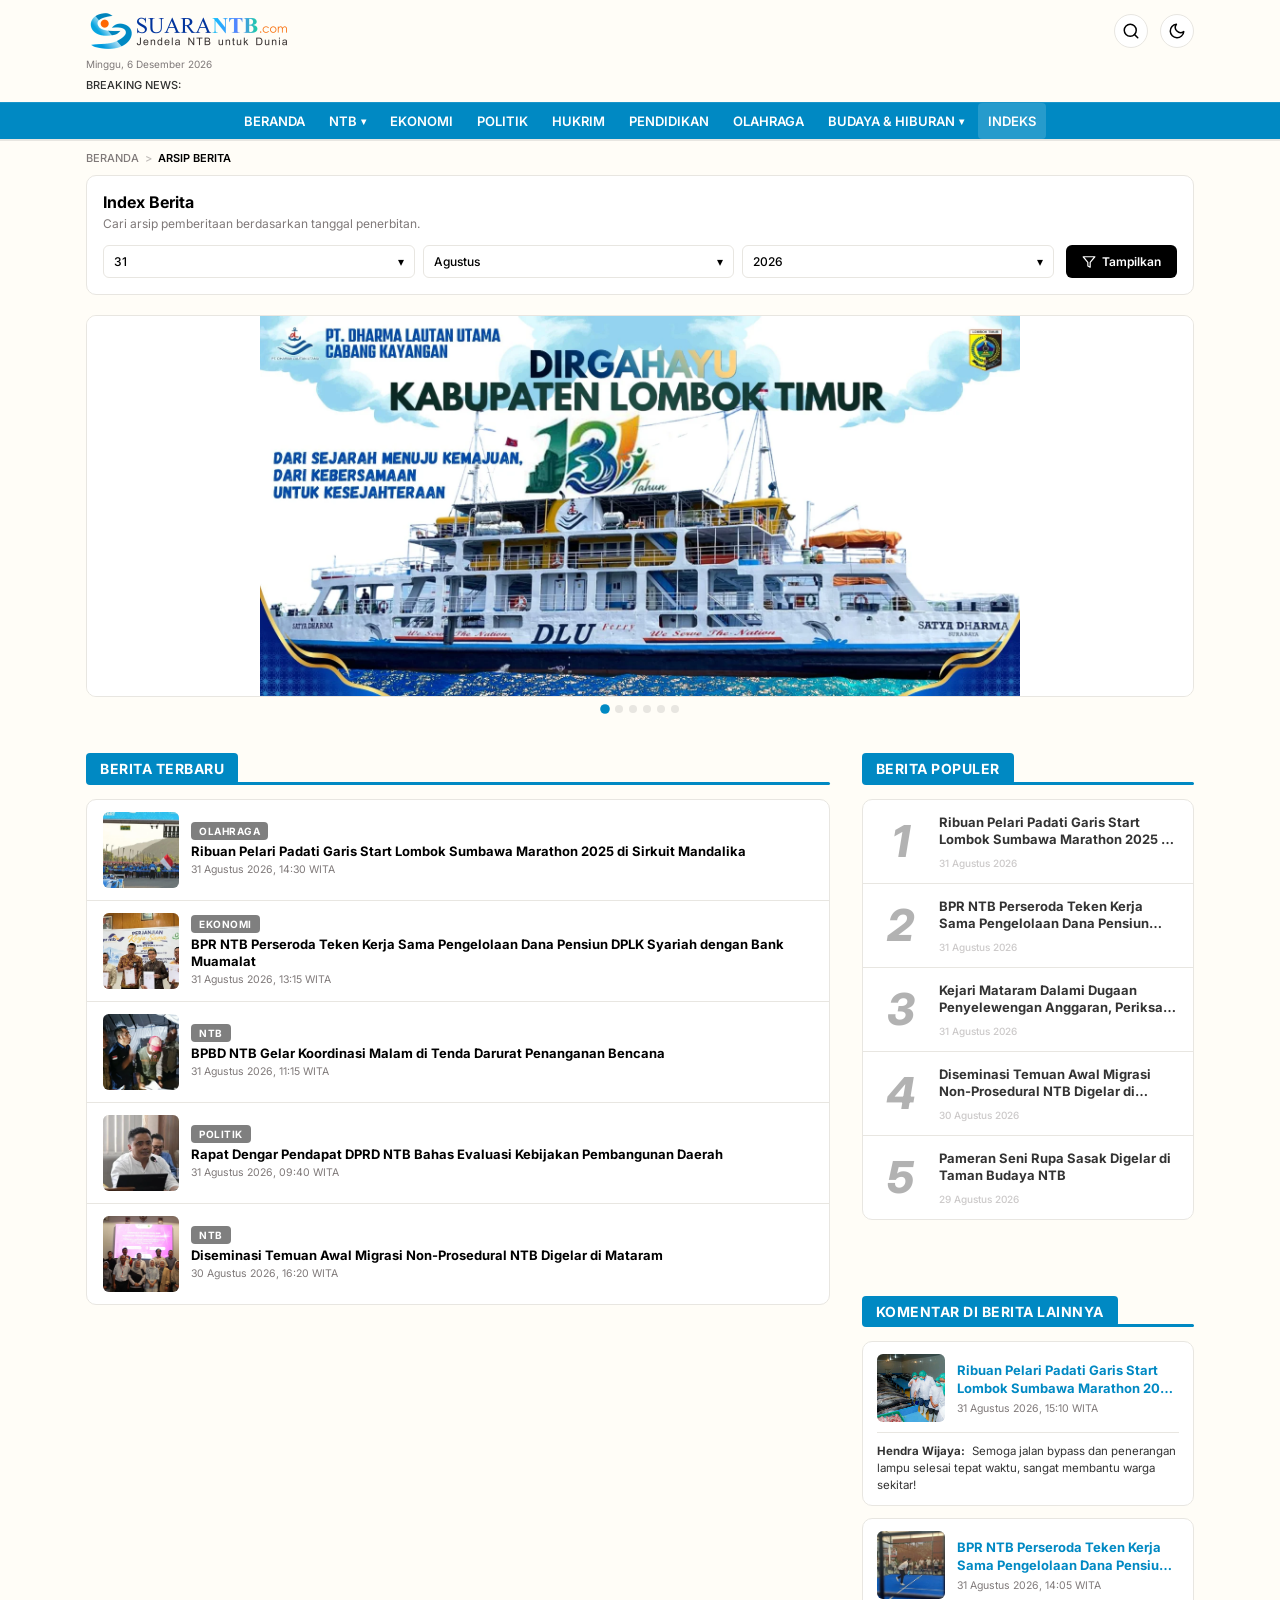
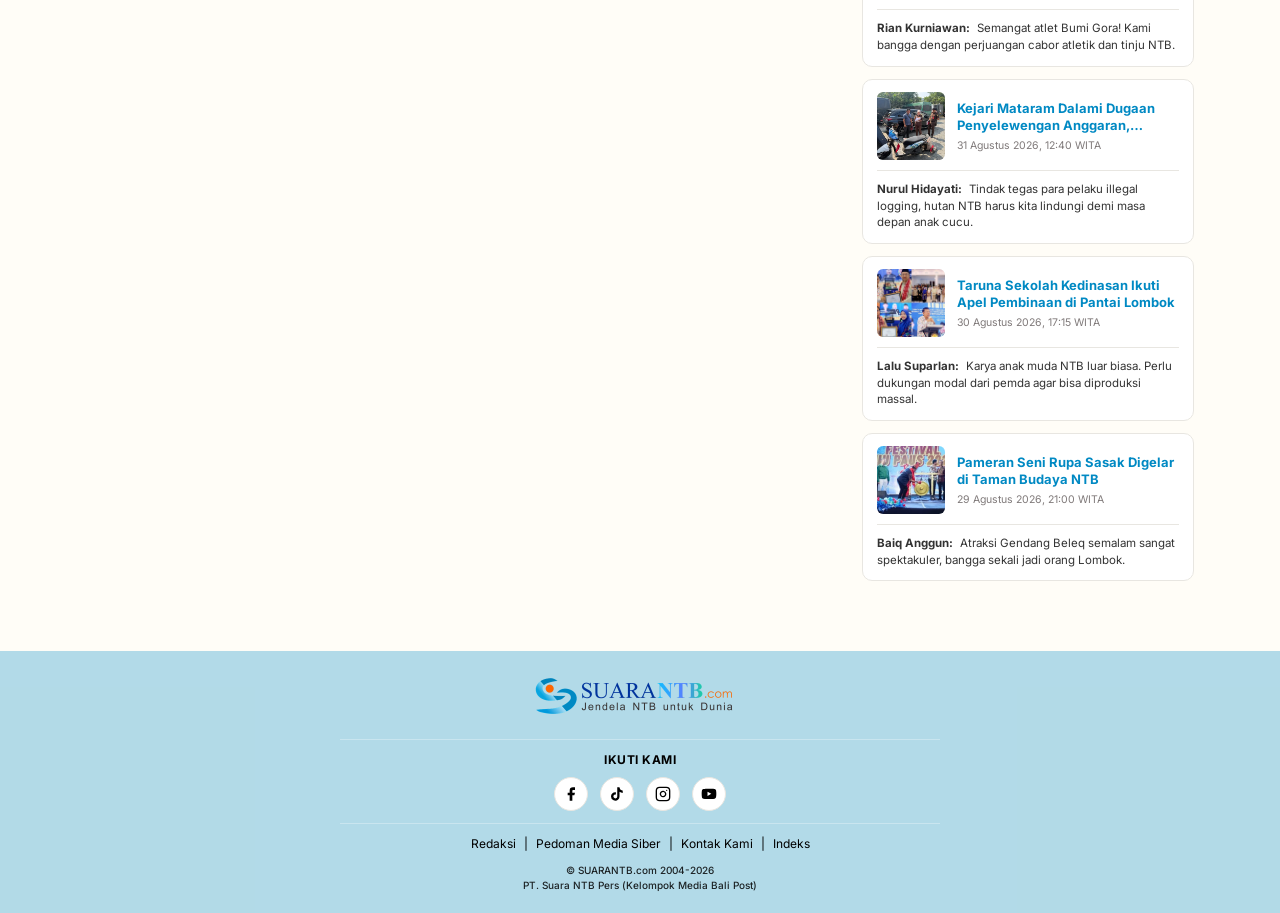
==== commit 07a09aed: "hampirjadi: sinkron gambar kategori, iklan carousel, populer trending, judul sesuai foto" ====
--- a/index-berita.html
+++ b/index-berita.html
@@ -14,7 +14,7 @@
       <div class="container">
         <div class="header-main-row">
           <a href="index.html" class="site-logo" aria-label="SuaraNTB Beranda">
-            <img src="images/logo_suarantb.png" alt="SuaraNTB Logo" width="219" height="42">
+            <img src="images/icon_logo/logo_suarantb.png" alt="SuaraNTB Logo" width="219" height="42">
           </a>
           <div class="header-actions">
             <button class="btn-icon js-open-search" aria-label="Buka Pencarian">
@@ -37,7 +37,7 @@
           <span class="breaking-label">BREAKING NEWS:</span>
           <div class="breaking-ticker-wrap">
             <div class="breaking-ticker-content">
-              Gubernur NTB Tinjau Kesiapan Infrastruktur Sirkuit Mandalika • Polda NTB Bongkar Kasus Pembalakan Liar di Sumbawa • Harga Cabai Rawit di Mataram Berangsur Stabil Menjelang Panen Raya
+              Ribuan Pelari Padati Garis Start Lombok Sumbawa Marathon 2025 di Sirkuit Mandalika • BPR NTB Perseroda Teken Kerja Sama Pengelolaan Dana Pensiun DPLK Syariah dengan Bank Muamalat • BPBD NTB Gelar Koordinasi Malam di Tenda Darurat Penanganan Bencana • Rapat Dengar Pendapat DPRD NTB Bahas Evaluasi Kebijakan Pembangunan Daerah • Diseminasi Temuan Awal Migrasi Non-Prosedural NTB Digelar di Mataram
             </div>
           </div>
         </div>
@@ -226,27 +226,24 @@
       <!-- Area Hasil Filter (frame terpisah dari frame filter indeks) -->
       <div id="archiveResultArea" class="filter-result-area"></div>
 
-      <!-- Ad Banner Carousel -->
       <section class="ad-carousel-section js-ad-carousel" aria-label="Iklan Banner">
         <div class="ad-banner-frame">
           <div class="ad-banner-slides">
-            <div class="ad-banner-slide">
-              <div class="ad-placeholder">
-                <span>IKLAN UTAMA</span>
-                <strong>Daftar Kuliah di Universitas Mataram — Pilihan Kampus Terbaik di NTB</strong>
-              </div>
-            </div>
-            <div class="ad-banner-slide">
-              <div class="ad-placeholder">
-                <span>IKLAN UTAMA</span>
-                <strong>Paket Wisata Gili Trawangan & Senggigi Bersama Lombok Travel</strong>
-              </div>
-            </div>
+            <div class="ad-banner-slide"><img src="images/iklan_info/IKLAN-DLU-HUT-LOMBOK-TIMUR.webp" alt="Iklan DLU HUT Lombok Timur" loading="lazy"></div>
+            <div class="ad-banner-slide"><img src="images/iklan_info/IKLAN-QUNCI-VILLAS.webp" alt="Iklan Qunci Villas" loading="lazy"></div>
+            <div class="ad-banner-slide"><img src="images/iklan_info/image 11.png" alt="Iklan 3" loading="lazy"></div>
+            <div class="ad-banner-slide"><img src="images/iklan_info/image 12.png" alt="Iklan 4" loading="lazy"></div>
+            <div class="ad-banner-slide"><img src="images/iklan_info/image 13.png" alt="Iklan 5" loading="lazy"></div>
+            <div class="ad-banner-slide"><img src="images/iklan_info/image 14.png" alt="Iklan 6" loading="lazy"></div>
           </div>
         </div>
         <div class="ad-carousel-dots">
           <button class="ad-dot active" aria-label="Slide 1"></button>
           <button class="ad-dot" aria-label="Slide 2"></button>
+          <button class="ad-dot" aria-label="Slide 3"></button>
+          <button class="ad-dot" aria-label="Slide 4"></button>
+          <button class="ad-dot" aria-label="Slide 5"></button>
+          <button class="ad-dot" aria-label="Slide 6"></button>
         </div>
       </section>
 
@@ -262,13 +259,14 @@
             </div>
             <div class="section-frame">
               <div class="category-unified-list">
-                <!-- 1 -->
+                                <!-- 1 -->
                 <article class="category-sub-item">
                   <div class="category-sub-thumb">
-                    <img src="https://images.unsplash.com/photo-1578874691223-a49262e0c94f?w=400&auto=format&fit=crop&q=80" alt="Gubernur NTB Tinjau Mandalika" loading="lazy">
+                    <img src="images/gambar_berita/headline_image/BN_image1.png" alt="Lombok Sumbawa Marathon Mandalika" loading="lazy">
                   </div>
                   <div class="category-sub-body">
-                    <h4 class="category-sub-title"><a href="isi-berita.html?id=101">Gubernur NTB Tinjau Kesiapan Infrastruktur Jalan Menuju Sirkuit Mandalika</a></h4>
+                    <span class="badge badge-olahraga">Olahraga</span>
+                    <h4 class="category-sub-title"><a href="isi-berita.html?id=101">Ribuan Pelari Padati Garis Start Lombok Sumbawa Marathon 2025 di Sirkuit Mandalika</a></h4>
                     <div class="category-sub-meta">31 Agustus 2026, 14:30 WITA</div>
                   </div>
                 </article>
@@ -277,10 +275,11 @@
                 <!-- 2 -->
                 <article class="category-sub-item">
                   <div class="category-sub-thumb">
-                    <img src="https://images.unsplash.com/photo-1461896836934-ffe607ba8211?w=400&auto=format&fit=crop&q=80" alt="PON NTB" loading="lazy">
+                    <img src="images/gambar_berita/headline_image/BN_image2.png" alt="BPR NTB Kerja Sama DPLK Syariah" loading="lazy">
                   </div>
                   <div class="category-sub-body">
-                    <h4 class="category-sub-title"><a href="isi-berita.html?id=102">Kontingen NTB Targetkan Masuk 10 Besar di Ajang PON 2026 Mendatang</a></h4>
+                    <span class="badge badge-ekonomi">Ekonomi</span>
+                    <h4 class="category-sub-title"><a href="isi-berita.html?id=102">BPR NTB Perseroda Teken Kerja Sama Pengelolaan Dana Pensiun DPLK Syariah dengan Bank Muamalat</a></h4>
                     <div class="category-sub-meta">31 Agustus 2026, 13:15 WITA</div>
                   </div>
                 </article>
@@ -289,10 +288,11 @@
                 <!-- 3 -->
                 <article class="category-sub-item">
                   <div class="category-sub-thumb">
-                    <img src="https://images.unsplash.com/photo-1544620347-c4fd4a3d5957?w=400&auto=format&fit=crop&q=80" alt="Kayu Ilegal" loading="lazy">
+                    <img src="images/gambar_berita/headline_image/BN_image3.png" alt="BPBD Koordinasi Tenda Darurat" loading="lazy">
                   </div>
                   <div class="category-sub-body">
-                    <h4 class="category-sub-title"><a href="isi-berita.html?id=103">Polda NTB Ungkap Sindikat Penyelundupan Kayu Ilegal Lintas Pulau di Sumbawa</a></h4>
+                    <span class="badge badge-umum">NTB</span>
+                    <h4 class="category-sub-title"><a href="isi-berita.html?id=103">BPBD NTB Gelar Koordinasi Malam di Tenda Darurat Penanganan Bencana</a></h4>
                     <div class="category-sub-meta">31 Agustus 2026, 11:15 WITA</div>
                   </div>
                 </article>
@@ -301,10 +301,11 @@
                 <!-- 4 -->
                 <article class="category-sub-item">
                   <div class="category-sub-thumb">
-                    <img src="https://images.unsplash.com/photo-1541872703-74c5e44368f9?w=400&auto=format&fit=crop&q=80" alt="Raperda LP2B" loading="lazy">
+                    <img src="images/gambar_berita/headline_image/BN_image4.png" alt="Rapat Dengar Pendapat DPRD" loading="lazy">
                   </div>
                   <div class="category-sub-body">
-                    <h4 class="category-sub-title"><a href="isi-berita.html?id=104">DPRD NTB Resmi Sahkan Raperda Perlindungan Lahan Pertanian Berkelanjutan</a></h4>
+                    <span class="badge badge-politik">Politik</span>
+                    <h4 class="category-sub-title"><a href="isi-berita.html?id=104">Rapat Dengar Pendapat DPRD NTB Bahas Evaluasi Kebijakan Pembangunan Daerah</a></h4>
                     <div class="category-sub-meta">31 Agustus 2026, 09:40 WITA</div>
                   </div>
                 </article>
@@ -313,10 +314,11 @@
                 <!-- 5 -->
                 <article class="category-sub-item">
                   <div class="category-sub-thumb">
-                    <img src="https://images.unsplash.com/photo-1558981806-ec527fa84c39?w=400&auto=format&fit=crop&q=80" alt="Motor Listrik Surya" loading="lazy">
+                    <img src="images/gambar_berita/headline_image/BN_image5.png" alt="Diseminasi Migrasi NTB" loading="lazy">
                   </div>
                   <div class="category-sub-body">
-                    <h4 class="category-sub-title"><a href="isi-berita.html?id=105">Inovasi Siswa SMK Lombok Timur Ciptakan Prototipe Motor Bertenaga Surya</a></h4>
+                    <span class="badge badge-umum">NTB</span>
+                    <h4 class="category-sub-title"><a href="isi-berita.html?id=105">Diseminasi Temuan Awal Migrasi Non-Prosedural NTB Digelar di Mataram</a></h4>
                     <div class="category-sub-meta">30 Agustus 2026, 16:20 WITA</div>
                   </div>
                 </article>
@@ -340,7 +342,7 @@
                   <div class="popular-number-large">1</div>
                   <div class="popular-content-unified">
                     <h3 class="popular-title">
-                      <a href="isi-berita.html?id=101">Gubernur NTB Tinjau Kesiapan Infrastruktur Jalan Menuju Sirkuit Mandalika</a>
+                      <a href="isi-berita.html?id=101">Ribuan Pelari Padati Garis Start Lombok Sumbawa Marathon 2025 di Sirkuit Mandalika</a>
                     </h3>
                     <div class="card-meta"><span>31 Agustus 2026</span></div>
                   </div>
@@ -351,7 +353,7 @@
                   <div class="popular-number-large">2</div>
                   <div class="popular-content-unified">
                     <h3 class="popular-title">
-                      <a href="isi-berita.html?id=102">Kontingen NTB Targetkan Masuk 10 Besar di Ajang PON 2026 Mendatang</a>
+                      <a href="isi-berita.html?id=102">BPR NTB Perseroda Teken Kerja Sama Pengelolaan Dana Pensiun DPLK Syariah dengan Bank Muamalat</a>
                     </h3>
                     <div class="card-meta"><span>31 Agustus 2026</span></div>
                   </div>
@@ -362,7 +364,7 @@
                   <div class="popular-number-large">3</div>
                   <div class="popular-content-unified">
                     <h3 class="popular-title">
-                      <a href="isi-berita.html?id=103">Polda NTB Ungkap Jaringan Penyelundupan Kayu Ilegal di Sumbawa</a>
+                      <a href="isi-berita.html?id=103">Kejari Mataram Dalami Dugaan Penyelewengan Anggaran, Periksa Saksi</a>
                     </h3>
                     <div class="card-meta"><span>31 Agustus 2026</span></div>
                   </div>
@@ -373,7 +375,7 @@
                   <div class="popular-number-large">4</div>
                   <div class="popular-content-unified">
                     <h3 class="popular-title">
-                      <a href="isi-berita.html?id=105">Inovasi Siswa SMK Lombok Timur Motor Bertenaga Surya</a>
+                      <a href="isi-berita.html?id=105">Diseminasi Temuan Awal Migrasi Non-Prosedural NTB Digelar di Mataram</a>
                     </h3>
                     <div class="card-meta"><span>30 Agustus 2026</span></div>
                   </div>
@@ -384,7 +386,7 @@
                   <div class="popular-number-large">5</div>
                   <div class="popular-content-unified">
                     <h3 class="popular-title">
-                      <a href="isi-berita.html?id=5">Festival Pesona Senggigi Kembali Digelar, Angkat Seni Tradisi Sasak</a>
+                      <a href="isi-berita.html?id=5">Pameran Seni Rupa Sasak Digelar di Taman Budaya NTB</a>
                     </h3>
                     <div class="card-meta"><span>29 Agustus 2026</span></div>
                   </div>
@@ -403,10 +405,10 @@
               <article class="comment-thumb-card">
                 <div class="comment-thumb-top">
                   <div class="comment-news-thumb">
-                    <img src="https://images.unsplash.com/photo-1578874691223-a49262e0c94f?w=300&auto=format&fit=crop&q=80" alt="Infrastruktur Mandalika" loading="lazy">
+                    <img src="images/gambar_berita/ekonimi_image/IMG-20260924-WA0117.webp" alt="Infrastruktur Mandalika" loading="lazy">
                   </div>
                   <div class="comment-thumb-header">
-                    <a href="isi-berita.html?id=1" class="comment-thumb-title">Gubernur NTB Tinjau Kesiapan Infrastruktur Jalan Menuju Sirkuit Mandalika</a>
+                    <a href="isi-berita.html?id=1" class="comment-thumb-title">Ribuan Pelari Padati Garis Start Lombok Sumbawa Marathon 2025 di Sirkuit Mandalika</a>
                     <div class="comment-thumb-time">31 Agustus 2026, 15:10 WITA</div>
                   </div>
                 </div>
@@ -419,10 +421,10 @@
               <article class="comment-thumb-card">
                 <div class="comment-thumb-top">
                   <div class="comment-news-thumb">
-                    <img src="https://images.unsplash.com/photo-1461896836934-ffe607ba8211?w=300&auto=format&fit=crop&q=80" alt="PON NTB" loading="lazy">
+                    <img src="images/gambar_berita/olahraha_image/IMG-20260712-WA0066-696x313.webp" alt="PON NTB" loading="lazy">
                   </div>
                   <div class="comment-thumb-header">
-                    <a href="isi-berita.html?id=102" class="comment-thumb-title">Kontingen NTB Targetkan Masuk 10 Besar di Ajang PON 2026 Mendatang</a>
+                    <a href="isi-berita.html?id=102" class="comment-thumb-title">BPR NTB Perseroda Teken Kerja Sama Pengelolaan Dana Pensiun DPLK Syariah dengan Bank Muamalat</a>
                     <div class="comment-thumb-time">31 Agustus 2026, 14:05 WITA</div>
                   </div>
                 </div>
@@ -435,10 +437,10 @@
               <article class="comment-thumb-card">
                 <div class="comment-thumb-top">
                   <div class="comment-news-thumb">
-                    <img src="https://images.unsplash.com/photo-1544620347-c4fd4a3d5957?w=300&auto=format&fit=crop&q=80" alt="Kayu Ilegal" loading="lazy">
+                    <img src="images/gambar_berita/hukrim_image/IMG-20260924-WA0116-696x522.webp" alt="Kayu Ilegal" loading="lazy">
                   </div>
                   <div class="comment-thumb-header">
-                    <a href="isi-berita.html?id=2" class="comment-thumb-title">Polda NTB Ungkap Jaringan Penyelundupan Kayu Ilegal di Sumbawa</a>
+                    <a href="isi-berita.html?id=2" class="comment-thumb-title">Kejari Mataram Dalami Dugaan Penyelewengan Anggaran, Periksa Saksi</a>
                     <div class="comment-thumb-time">31 Agustus 2026, 12:40 WITA</div>
                   </div>
                 </div>
@@ -451,10 +453,10 @@
               <article class="comment-thumb-card">
                 <div class="comment-thumb-top">
                   <div class="comment-news-thumb">
-                    <img src="https://images.unsplash.com/photo-1558981806-ec527fa84c39?w=300&auto=format&fit=crop&q=80" alt="Motor Surya" loading="lazy">
+                    <img src="images/gambar_berita/pendidikan_image/WhatsApp-Image-2026-09-20-at-14.07.07-696x565.webp" alt="Diseminasi Migrasi NTB" loading="lazy">
                   </div>
                   <div class="comment-thumb-header">
-                    <a href="isi-berita.html?id=4" class="comment-thumb-title">Inovasi SMK di Lombok Timur Ciptakan Motor Listrik Bertenaga Surya</a>
+                    <a href="isi-berita.html?id=4" class="comment-thumb-title">Taruna Sekolah Kedinasan Ikuti Apel Pembinaan di Pantai Lombok</a>
                     <div class="comment-thumb-time">30 Agustus 2026, 17:15 WITA</div>
                   </div>
                 </div>
@@ -467,10 +469,10 @@
               <article class="comment-thumb-card">
                 <div class="comment-thumb-top">
                   <div class="comment-news-thumb">
-                    <img src="https://images.unsplash.com/photo-1533105079780-92b9be482077?w=300&auto=format&fit=crop&q=80" alt="Festival Senggigi" loading="lazy">
+                    <img src="images/gambar_berita/budaya_hiburan_image/WhatsApp-Image-2026-09-21-at-07.03.37-696x407.webp" alt="Festival Senggigi" loading="lazy">
                   </div>
                   <div class="comment-thumb-header">
-                    <a href="isi-berita.html?id=5" class="comment-thumb-title">Festival Pesona Senggigi Kembali Digelar, Angkat Seni Tradisi Sasak</a>
+                    <a href="isi-berita.html?id=5" class="comment-thumb-title">Pameran Seni Rupa Sasak Digelar di Taman Budaya NTB</a>
                     <div class="comment-thumb-time">29 Agustus 2026, 21:00 WITA</div>
                   </div>
                 </div>
@@ -528,7 +530,7 @@
   <footer class="site-footer">
     <div class="container">
       <a href="index.html" class="footer-logo">
-        <img src="images/logo_suarantb.png" alt="SuaraNTB Logo" width="219" height="42">
+        <img src="images/icon_logo/logo_suarantb.png" alt="SuaraNTB Logo" width="219" height="42">
       </a>
       <div class="footer-divider"></div>
       <div class="footer-follow-title">IKUTI KAMI</div>
--- a/css/styles.css
+++ b/css/styles.css
@@ -426,12 +426,12 @@
   width: fit-content;
 }
 
-.badge-ekonomi { background-color: var(--badge-ekonomi); }
-.badge-hukrim { background-color: var(--badge-hukrim); }
-.badge-politik { background-color: var(--badge-politik); }
-.badge-pendidikan { background-color: var(--badge-pendidikan); }
-.badge-olahraga { background-color: var(--badge-olahraga); }
-.badge-umum { background-color: var(--badge-umum); }
+.badge-ekonomi { background-color: rgba(0, 0, 0, 0.5); }
+.badge-hukrim { background-color: rgba(0, 0, 0, 0.5); }
+.badge-politik { background-color: rgba(0, 0, 0, 0.5); }
+.badge-pendidikan { background-color: rgba(0, 0, 0, 0.5); }
+.badge-olahraga { background-color: rgba(0, 0, 0, 0.5); }
+.badge-umum { background-color: rgba(0, 0, 0, 0.5); }
 
 /* ==========================================================================
    4.9 Bar Judul Seksi (Reusable)
@@ -1506,7 +1506,8 @@
   border-radius: var(--radius-card);
   overflow: hidden;
   background-color: var(--color-surface);
-  border: 1px dashed var(--color-border);
+  border: 1px solid var(--color-border);
+  cursor: pointer;
 }
 
 .ad-banner-slides {
@@ -1517,6 +1518,20 @@
 .ad-banner-slide {
   min-width: 100%;
   box-sizing: border-box;
+  background-color: var(--color-surface);
+  display: flex;
+  align-items: center;
+  justify-content: center;
+}
+
+.ad-banner-slide img {
+  width: 100%;
+  height: auto;
+  max-height: 380px;
+  object-fit: contain;
+  object-position: center;
+  display: block;
+  background-color: var(--color-surface);
 }
 
 .ad-placeholder {
@@ -2040,23 +2055,19 @@
   object-fit: cover;
 }
 
-/* Info bar di bagian atas gambar: penerbit | tanggal | kategori */
+/* Info bar di bagian atas gambar: penerbit | tanggal | kategori (rata tengah) */
 .article-info-bar {
-  position: absolute;
-  top: 0;
-  left: 0;
-  right: 0;
-  z-index: 2;
-  display: flex;
-  align-items: center;
+  display: flex;
+  align-items: center;
+  justify-content: center;
   flex-wrap: wrap;
   gap: 8px;
-  padding: 10px 14px;
-  background: linear-gradient(to bottom, rgba(0, 0, 0, 0.8) 0%, rgba(0, 0, 0, 0.35) 65%, rgba(0, 0, 0, 0) 100%);
-  color: #FFFFFF;
+  padding: 0 0 4px;
+  color: var(--color-header-meta);
   font-size: 11.5px;
   font-weight: 600;
   line-height: 1.3;
+  text-align: center;
 }
 
 .article-info-item {
@@ -2070,11 +2081,11 @@
   width: 14px;
   height: 14px;
   flex-shrink: 0;
-  stroke: #FFFFFF;
+  stroke: currentColor;
 }
 
 .article-info-sep {
-  color: #FFFFFF;
+  color: var(--color-header-meta);
   opacity: 0.65;
 }
 
